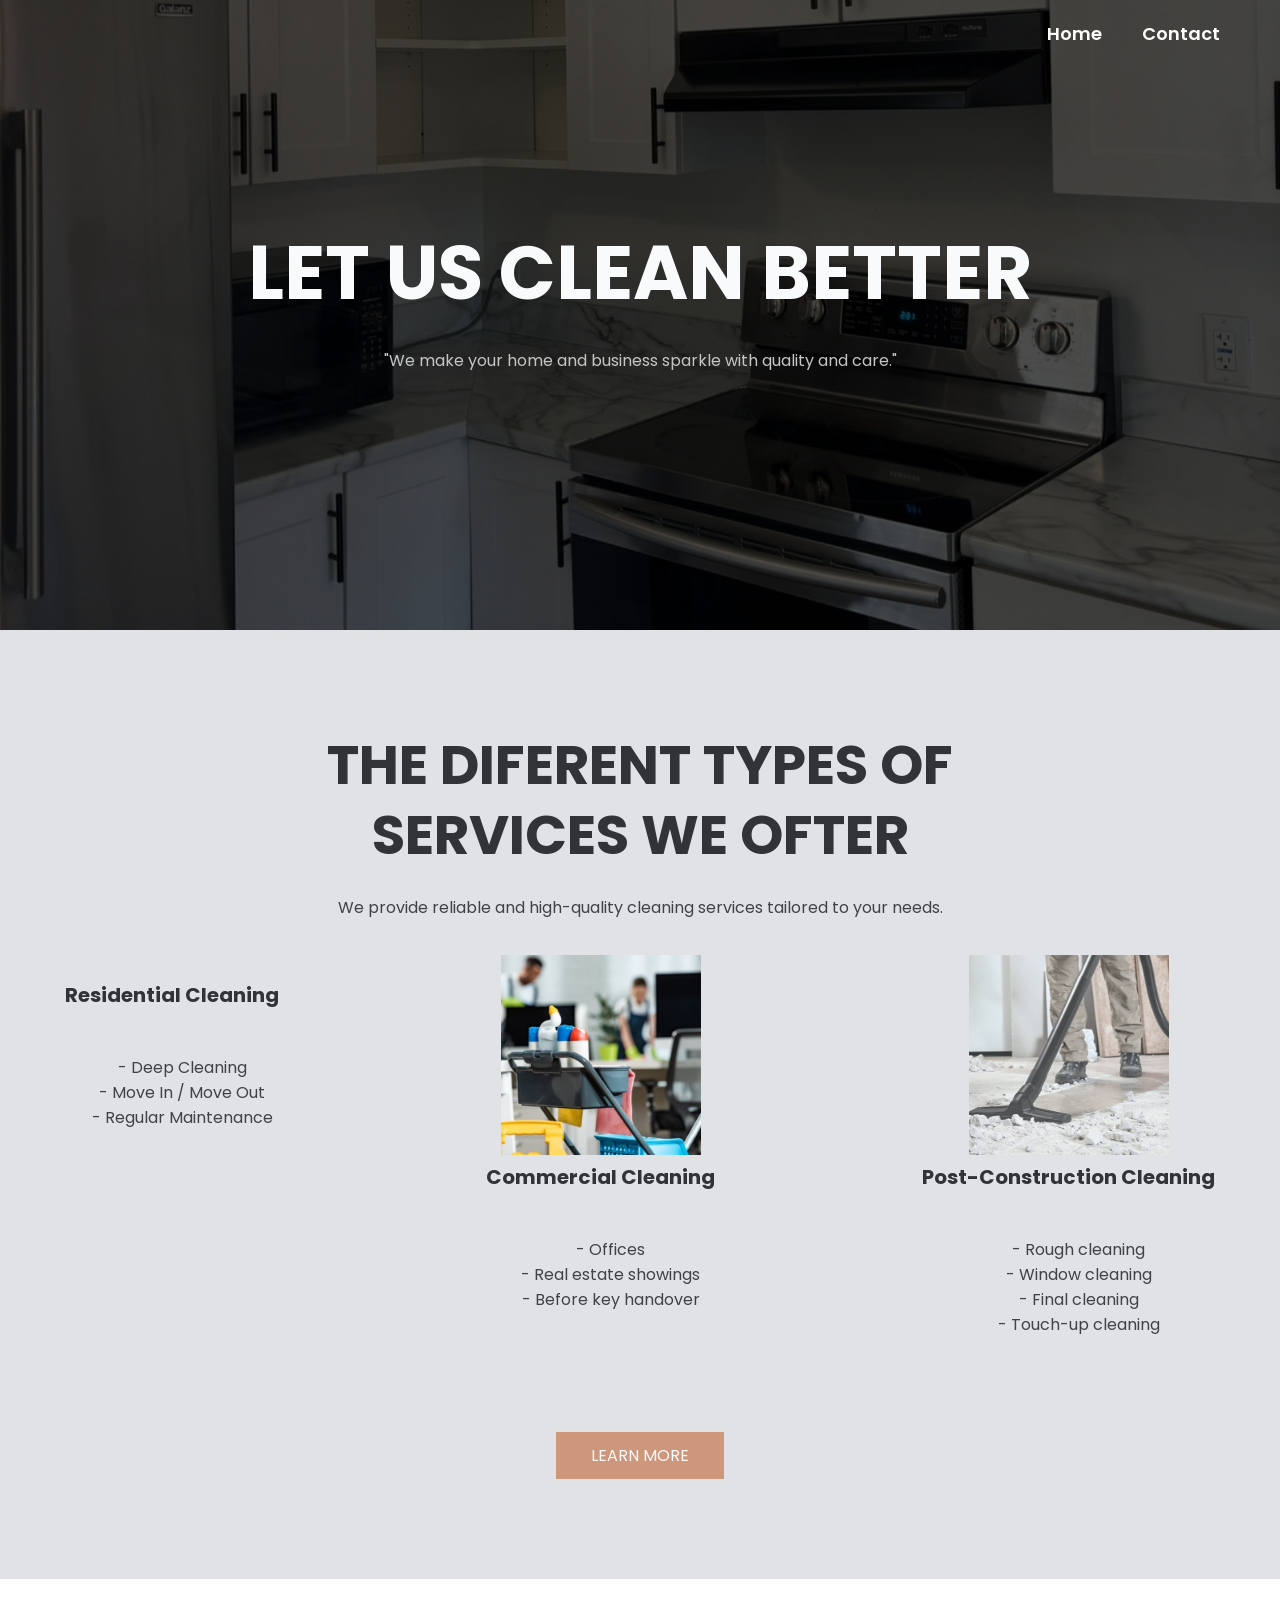
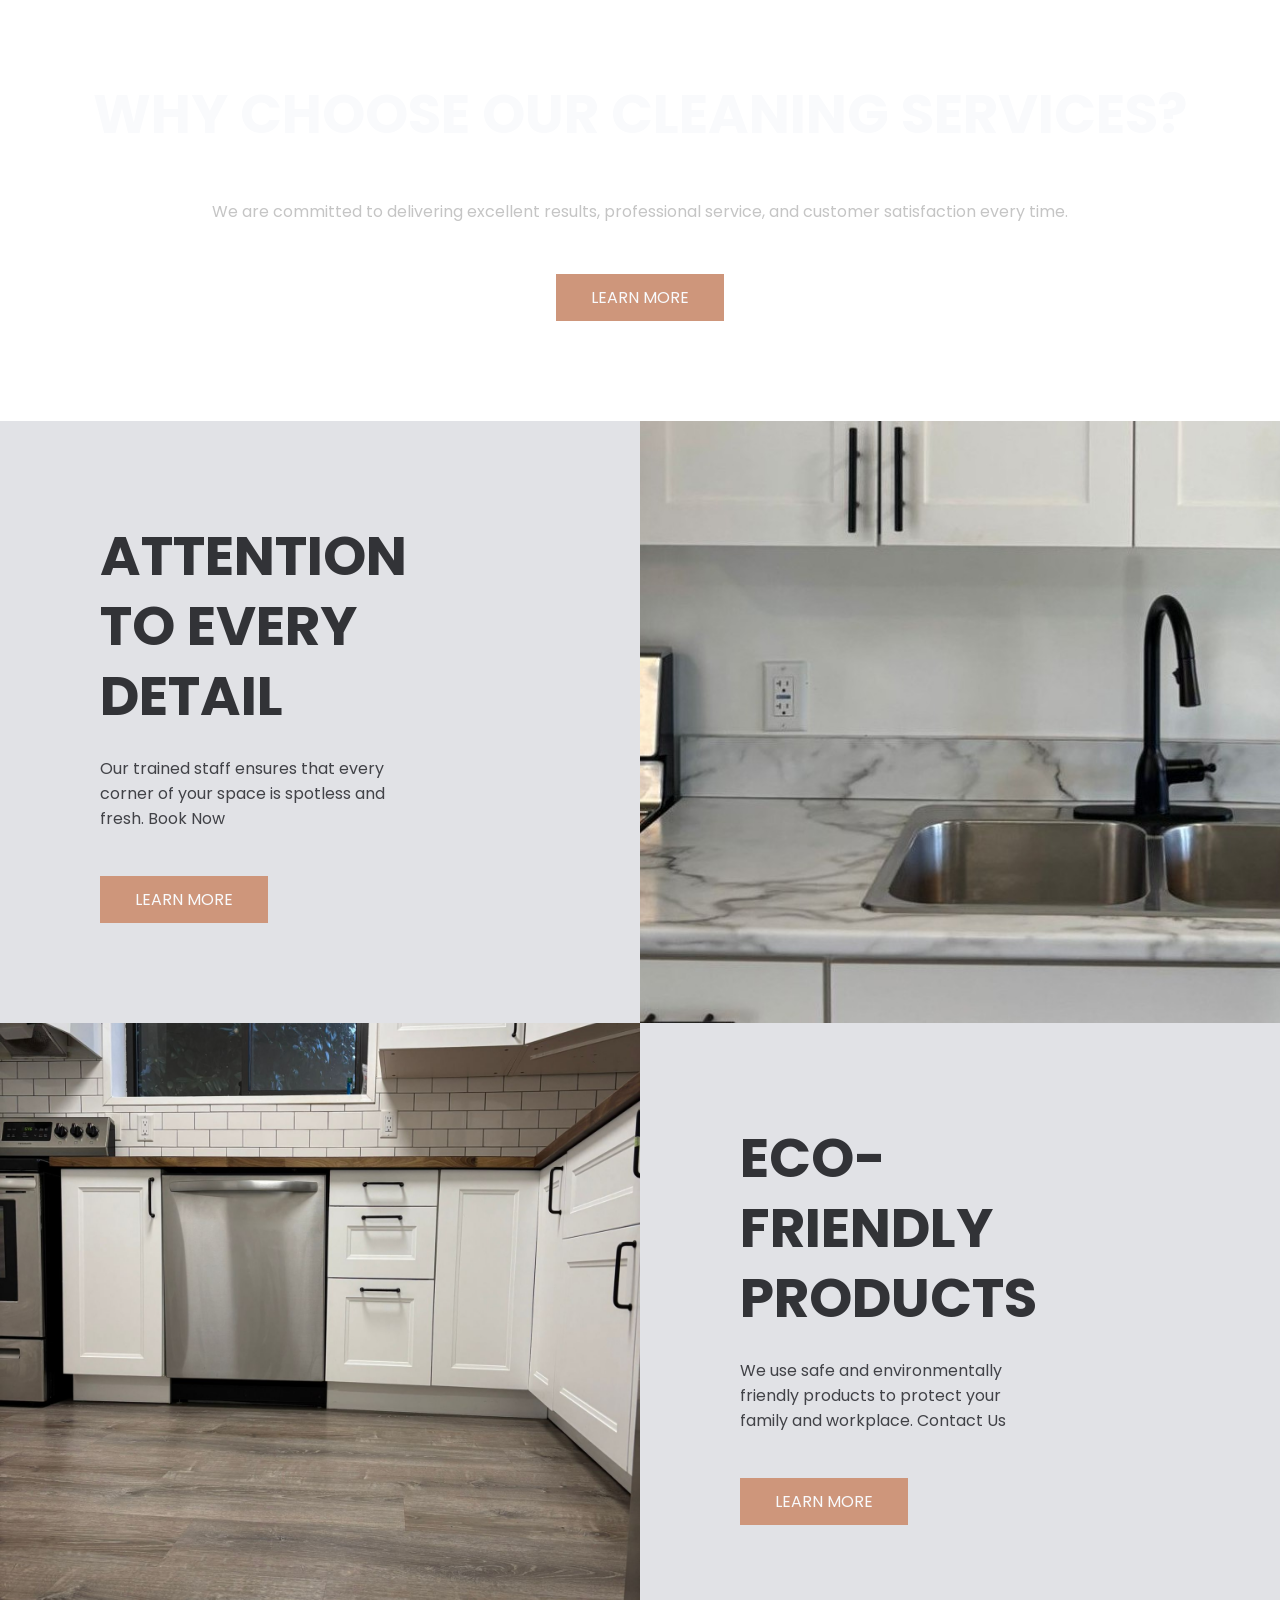
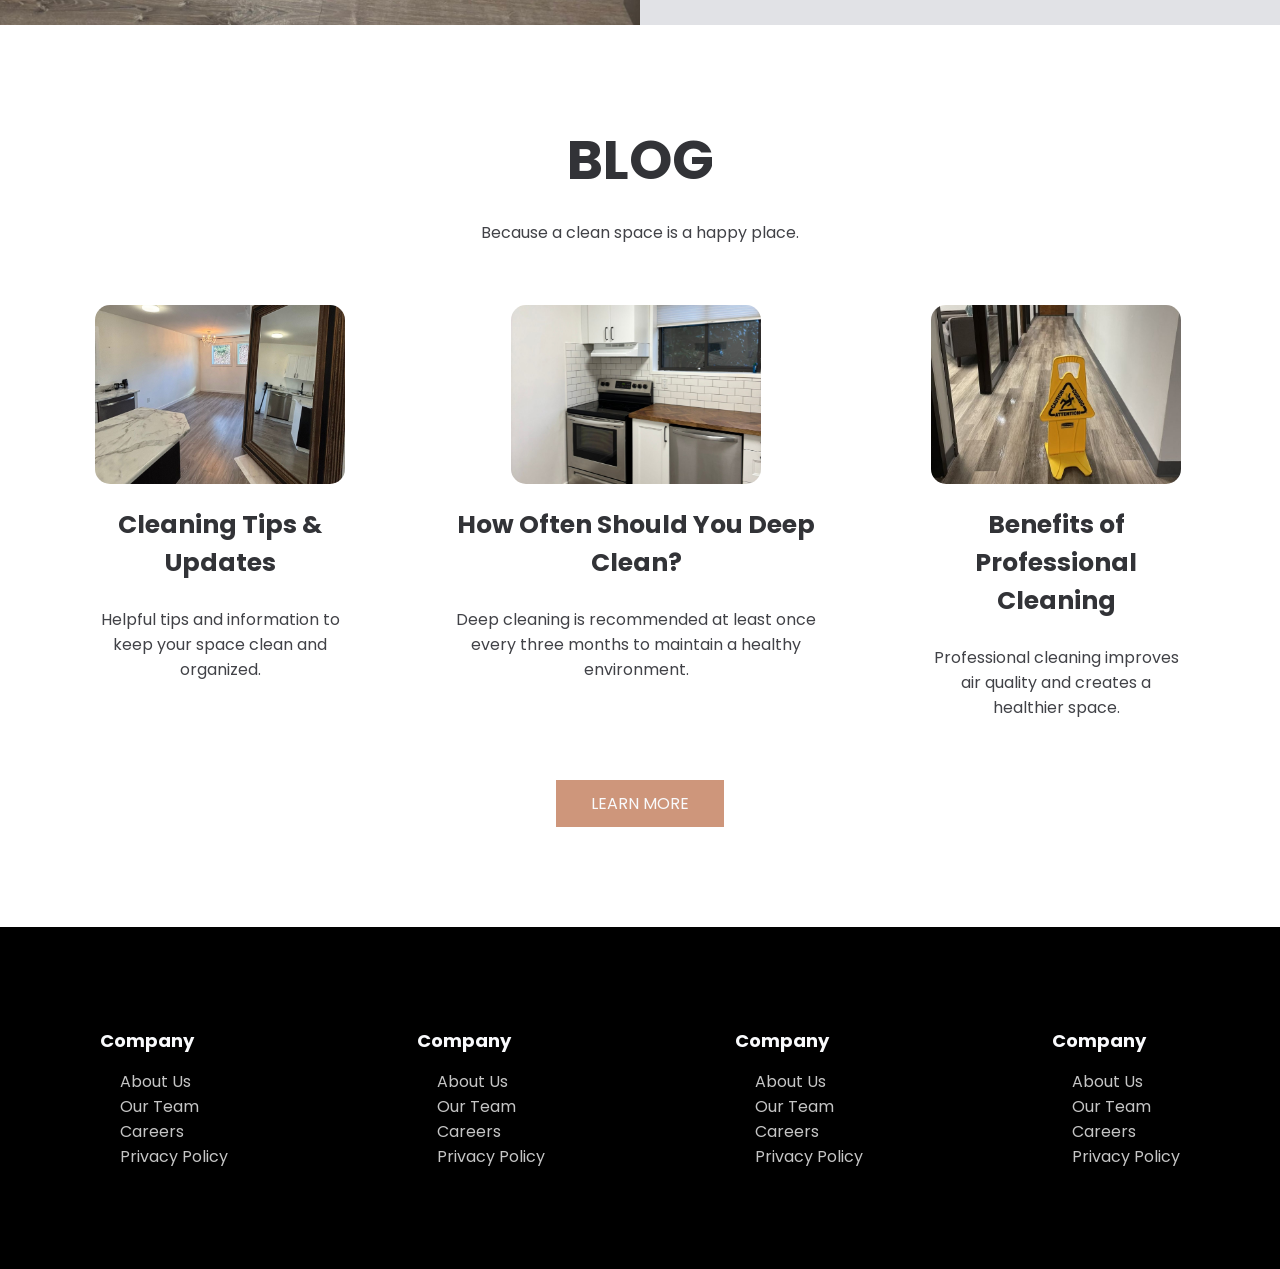
==== index.html @ 705f4017 "Update index.html" ====
<!DOCTYPE html>
<html lang="en">
<head>
    <meta charset="UTF-8">
    <meta name="viewport" content="width=device-width, initial-scale=1.0">
    <title>Document</title>
    <link rel="stylesheet" href="style.css">
</head>
<body>
   <header class="header"> 
    <div class="menu container"> 
        <a href="#" class="logo"></a> 
        <input type="checkbox" id="menu"/>
        <label for="menu">
            <img src="images/menu.png" class="menu-icono" alt="">
        </label>
        <nav class="navbar"> 
            <ul>
                <li><a href="#">Home</a></li> 
                    
                <li><a href="contacto.html">Contact</a></li>
                 
               
            </ul>
        </nav>
    </div>
    <div class="header-content container">
        <h1> Let us clean better </h1> 
        <p>"We make your home and business sparkle with quality and care."</p>
       
    </div>
   </header>

   <section class="limpieza"> 
        <img class="limpieza-img" src="bg2.png" alt="">

        <div class="limpieza-content container">

            <h2> The diferent types of services we ofter</h2>
            <p class="txt-p"> We provide reliable and high-quality cleaning services tailored to your needs.
            </p>
            <div class="limpieza-group">
                <div class="limpieza-1">
                    <img src="images/E.jpg" alt="">
                    <h3>Residential Cleaning</h3>
                    <p>
                       <ul>
                        <li>- Deep Cleaning</li>
                        <li>- Move In / Move Out</li>
                        <li>- Regular Maintenance</li>
                        </ul>
                    </p>
                    
                </div>
                <div class="limpieza-1">
                    <img src="I.jpg" alt="">
                    <h3>Commercial Cleaning</h3>
                    <p>
                       <ul>
                        <li>- Offices</li>
                        <li>- Real estate showings</li>
                        <li>- Before key handover</li>
                        </ul>
                    </p>
                </div>
                <div class="limpieza-1">
                    <img src="M.jpg" alt="">
                    <h3>Post-Construction Cleaning</h3>
                    <p>
                        <ul>
                        <li>- Rough cleaning</li>
                        <li>- Window cleaning</li>
                        <li>- Final cleaning</li>
                        <li>- Touch-up cleaning</li>
                        </ul>
                    </p>
                </div>

            </div>
            <a href="#" class="btn-1">Learn More</a>

        </div>
   </section>

   <main class="services">
    <div class="services-content container">
        <h2>Why Choose Our Cleaning Services?</h2>
        
        <p>We are committed to delivering excellent results, professional service, and customer satisfaction every time.
        </p>
        <a href="#" class="btn-1">Learn More</a>

    </div>

   </main>

   <section class="general">
    <div class="general-1">
        <h2>Attention to Every Detail</h2>
         <p>Our trained staff ensures that every corner of your space is spotless and fresh.
Book Now
        </p>
        <a href="#" class="btn-1">Learn More</a>
    </div>
    <div class="general-2"></div>
   </section>
   <section class="general">

    <div class="general-3"></div>

    <div class="general-1">
        <h2>Eco-Friendly Products</h2>
         <p>We use safe and environmentally friendly products to protect your family and workplace.
Contact Us
        </p>
        <a href="#" class="btn-1">Learn More</a>
    </div>

   </section>
   <section class="blog container">
    <h2>Blog</h2>
    <p>Because a clean space is a happy place.
    </p>

        <div class="blog-content">
        <div class="blog-1">
            <img src="Z.jpeg" alt="">
            <h3>Cleaning Tips & Updates</h3>
            <p> Helpful tips and information to keep your space clean and organized.</p>
        </div>
        <div class="blog-1">
            <img src="A.jpeg" alt="">
            <h3>How Often Should You Deep Clean?</h3>
            <p> Deep cleaning is recommended at least once every three months to maintain a healthy environment.</p>
        </div>
        <div class="blog-1">
            <img src="B.jpeg" alt="">
            <h3>Benefits of Professional Cleaning</h3>
            <p> Professional cleaning improves air quality and creates a healthier space.</p>
        </div>
        </div>
        <a href="#" class="btn-1">Learn More</a>
   </section>
   <footer class="footer">
    
    <div class="footer-content container">
        <div class="link">
           <h3>Company</h3>
        <ul>
    <li><a href="#">About Us</a></li>
    <li><a href="#">Our Team</a></li>
    <li><a href="#">Careers</a></li>
    <li><a href="#">Privacy Policy</a></li>
        </ul>
        </div>
        <div class="link">
            <h3>Company</h3>
    <ul>
    <li><a href="#">About Us</a></li>
    <li><a href="#">Our Team</a></li>
    <li><a href="#">Careers</a></li>
    <li><a href="#">Privacy Policy</a></li>
    </ul>
        </div>
        <div class="link">
            <h3>Company</h3>
    <ul>
    <li><a href="#">About Us</a></li>
    <li><a href="#">Our Team</a></li>
    <li><a href="#">Careers</a></li>
    <li><a href="#">Privacy Policy</a></li>
    </ul>
        </div>
        <div class="link">
            <h3>Company</h3>
    <ul>
    <li><a href="#">About Us</a></li>
    <li><a href="#">Our Team</a></li>
    <li><a href="#">Careers</a></li>
    <li><a href="#">Privacy Policy</a></li>
     </ul>
        </div>

    </div>

   </footer>


</body>
</html>
---- style.css ----
@import url('https://fonts.googleapis.com/css2?family=Poppins:wght@0400;500;600;700;800&display=swap');

*{
    margin: 0;
    padding: 0;
    box-sizing: border-box;
    text-decoration: none;
    list-style: none;
}

body{
    font-family: 'Poppins', sans-serif;
}

.container{
    max-width: 1200px;
    margin: 0 auto;
}

.header{
    background-image: linear-gradient(
        rgba(0,0,0,0.7),
        rgba(0,0,0,0.7)),
        url(bn.jpeg);
        background-position: center bottom;
        background-repeat: no-repeat;
        background-size: cover;
        min-height: 70vh;
        display: flex;
        align-items: center;
}
.menu {
    position: absolute;
    top: 0;
    left: 0;
    right: 0;
    display: flex;
    align-items: center;
    justify-content: space-between;
}
.logo{
    color: #fffdfc;
    font-size: 25px;
    font-weight: 800;
}

.menu .navbar ul li {
    position: relative;
    float: left;
}

.menu .navbar ul li a {
    font-size: 18px;
    padding: 20px;
    color: #fffdfc;
    display: block;
    font-weight: 600;
}
.menu .navbar ul li a:hover{
    color: #ce967b;
} 
#menu {
    display: none;
}

.menu-icono {
    width: 25px;
}

.menu label{
    cursor: pointer;
    display: none;
}
.header-content{
    text-align: center;
}
.header-content h1{
    font-size: 75px;
    line-height: 80px;
    color: #f9fafc;
    text-transform: uppercase;
    margin-bottom: 35px;
}
.header-content p {
    font-size: 16px;
    color: #c5c5c5;
    padding: 0 250px;
    margin-bottom: 25px;
}
.btn-1{
    display: inline-block;
    padding: 11px 35px;
    background-color: #ce967b;
    color: #f9fafc;
    text-transform: uppercase;
}
.btn-1:hover {
    background-color: #ebad8d;
}
.limpieza {
    padding: 100px 0;
    background-color: #e1e2e6;
    position: relative;
}
.limpieza-content {
    text-align: center;
}
.limpieza-content h2 {
    font-size: 55px;
    line-height: 70px;
    color: #323337;
    text-transform: uppercase;
    padding: 0 250px;
    margin-bottom: 15px;
}
.txt-p{
    font-size: 16px;
    color: #414247;
    padding: 0 250px;
    margin-bottom: 35px;
}
.limpieza-group {
    display: flex;
    justify-content: space-between;
    margin-bottom: 50px;
}
.limpieza-1{
    padding: 0 25px;
}
.limpieza-1 img{
    width: 200px;
}

.limpieza-img {
    position: absolute;
    top: 0;
    right: 0;
}

.limpieza-1 h3 {
    color:#323337;
    font-size: 20px;
    margin-bottom: 15px;
}
.services{
    background-image: linear-gradient(
        rgba(0,0,0,0.7),
        rgba(0,0,0,0.7)),
        url(blok.jpeg);
    background-position: center center;
    background-repeat: no-repeat;
    background-size: cover;
    background-attachment: fixed;
    padding: 100px 0;
}
.services-content{
    text-align: center;
}
.services-content h2 {
    font-size: 55px;
    line-height: 70px;
    color: #f9fafc;
    text-transform: uppercase;
    margin-bottom: 50px;
}
.services-content p {
    font-size: 16px;
    color: #c5c5c5;
    margin-bottom: 50px;
    padding: 0 100px;
}
.services-group{
    display: flex;
    justify-content: space-between;
    margin-bottom: 50px;
}
.services-1{
    padding: 0 100px;
}
.services-1 img{
    width: 25px;
    margin-bottom: 15px;
}
.services-1 h3 {
    color: #eaccb3;
    font-size: 18px;

}
.general {
    display: flex;
}

.general-1{
    width: 50%;
    padding: 100px 250px 100px 100px;
    background-color: #e1e2e6;
}
.general-2 {
    background-image: url(bl.jpeg);
    background-position: center center;
    background-repeat: no-repeat;
    background-size: cover;
    width: 50%;
}
.general-3 {
    background-image: url(mil.jpeg);
    background-position: center center;
    background-repeat: no-repeat;
    background-size: cover;
    width: 50%;
}
h2 {
    font-size: 55px;
    line-height: 70px;
    color: #323337;
    text-transform: uppercase;
    margin-bottom: 20px;
}
p{
    font-size: 16px;
    color: #414247;
    margin: 25px 0 45px 0;
}
.blog {
    padding: 100px 0;
    text-align: center;
}
.blog-content {
    display: flex;
    justify-content: space-between;
}
.blog-1 {
    padding: 15px 55px;
}
.blog-1 img {
    width: 250px;
    border-radius: 15px;
    margin-bottom: 15px;
}
.blog-1 h3 {
    font-size: 25px;
    color: #323337;
}
.footer {
    padding: 100px;
    background-color: #000000;
}
.footer-content{
    display: flex;
    justify-content: space-between;
}
.link h3{
    font-size: 18px;
    color: #f9fafc;
    margin-bottom: 15px;
}
.link a {
    font-size: 16px;
    color: #c5c5c5;
    margin-bottom: 15px;
}
@media(max-width:991px) {

    .menu{
        padding: 30px;
    }
    .menu label {
        display: initial;
    }
    .menu .navbar{
        position: absolute;
        top: 100;
        left: 0;
        right: 0;
        background-color: #323337;
        display: none;
    }

    .menu .navbar ul li{
        width: 100%;
    }
    #menu:checked ~ .navbar {
        display: initial;
    }
    .header {
        min-height: 0vh;
    }
    .header-content{
        padding: 100px 30px;
    }
    .header-content p {
        padding: 0;
    }
    .limpieza {
        padding: 30px;
    }
    .limpieza-content h2 {
        padding: 0;
    }
    .txt-p {
        padding: 0;
    }
    .limpieza-group{
        flex-direction: column;
        margin-bottom: 0;
    }
    .limpieza-img {
        display: none;
    }
    .services {
        padding: 30px;
    }
    .services-group{
        flex-direction: column;
        margin-bottom: 0;
    }
    .services-1{
        margin-bottom: 25px;
    }
    .general{
        flex-direction: column;
    }
    .general-1 {
        width: 100%;
        padding: 30px;
        text-align: center;
    }
    .general-2, .general-3 {
        display: none;
    }
    .blog{
        padding: 30px;
    }
    .blog-content{
        flex-direction: column;
    }
    .blog-1{
        padding: 0;
    }
    .footer {
        padding: 30px;
    }
    .footer-content{
         padding: column;
        text-align: center;
    }
}
.contacto {
    padding: 100px 0;
    background-color: #e1e2e6;
    text-align: center;
}

.contacto-info {
    display: flex;
    justify-content: space-between;
    margin-top: 50px;
}

.contacto-box {
    background-color: #ffffff;
    padding: 30px;
    border-radius: 10px;
    width: 23%;
}

@media(max-width:991px) {

    .contacto-info {
        flex-direction: column;
    }

    .contacto-box {
        width: 100%;
        margin-bottom: 20px;
    }
}
ul {
    list-style: disc;
    padding-left: 20px;
    color: #414247;
}
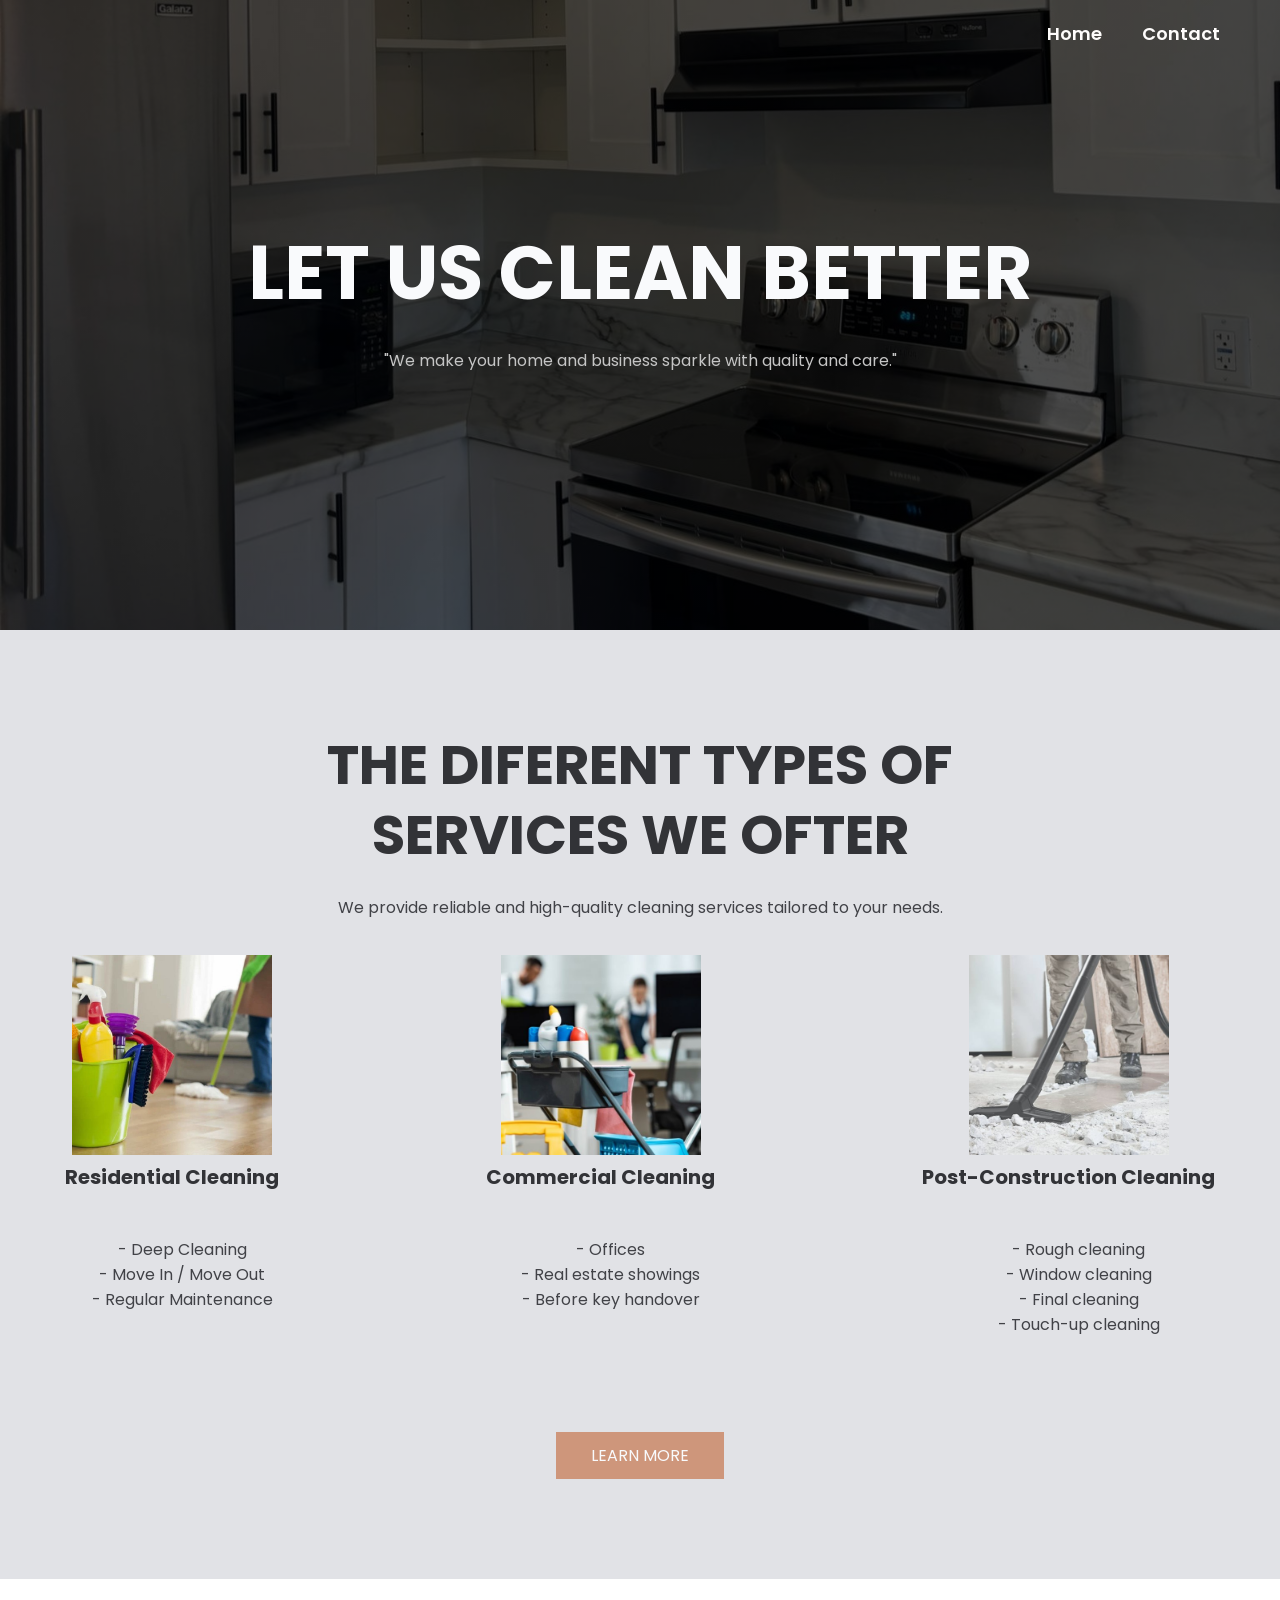
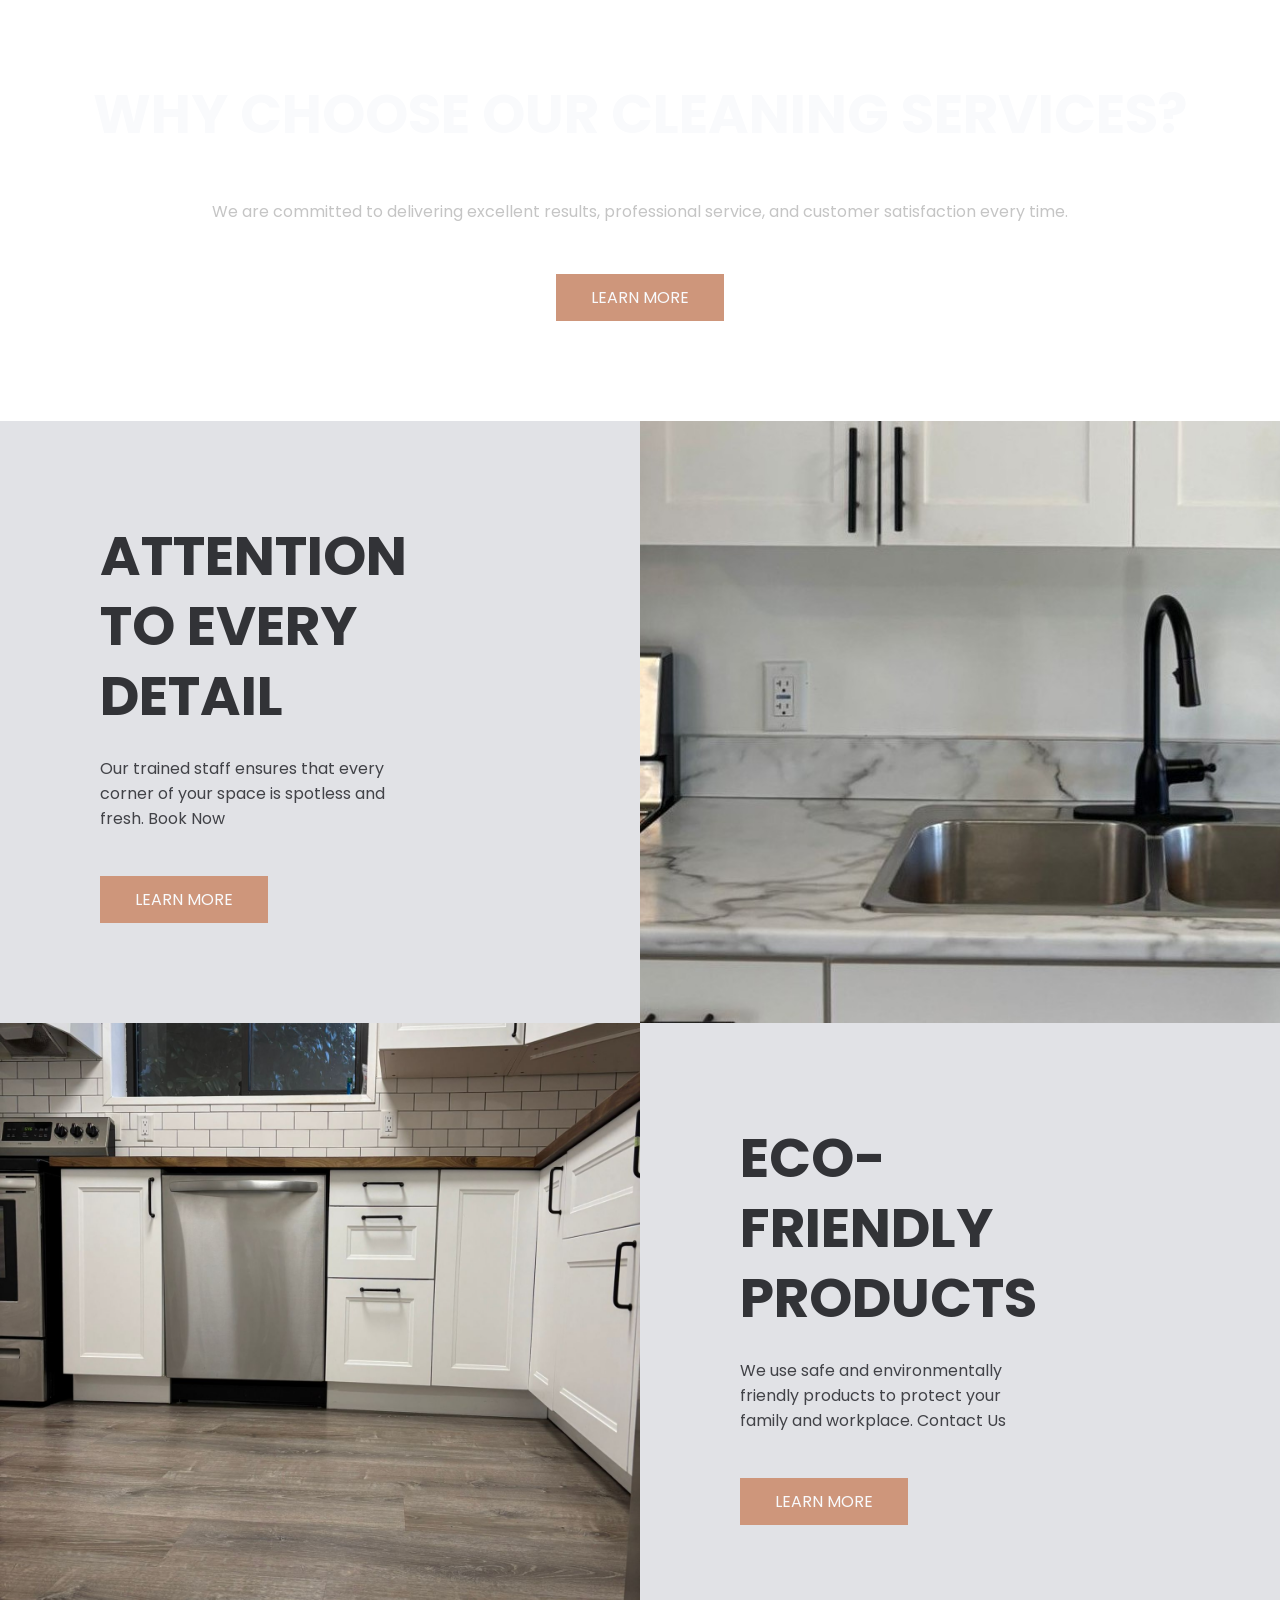
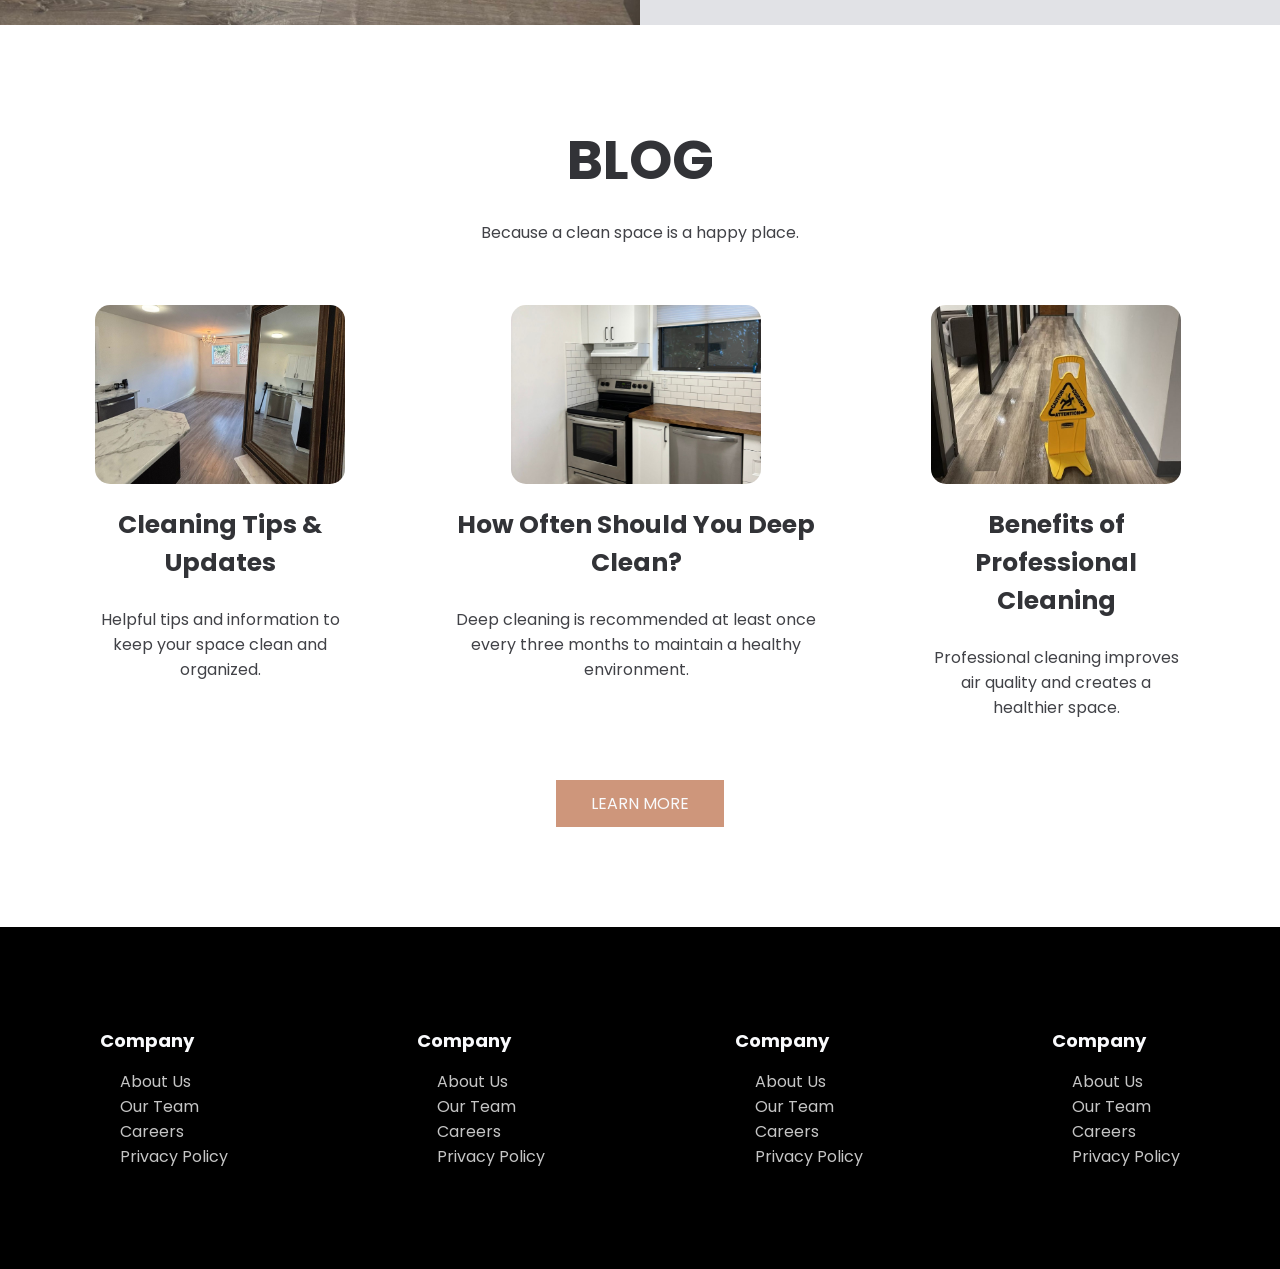
==== commit 3e087365: "Update index.html" ====
--- a/index.html
+++ b/index.html
@@ -3,7 +3,7 @@
 <head>
     <meta charset="UTF-8">
     <meta name="viewport" content="width=device-width, initial-scale=1.0">
-    <title>Document</title>
+    <title>Let us clean better</title>
     <link rel="stylesheet" href="style.css">
 </head>
 <body>
@@ -12,7 +12,7 @@
         <a href="#" class="logo"></a> 
         <input type="checkbox" id="menu"/>
         <label for="menu">
-            <img src="images/menu.png" class="menu-icono" alt="">
+            <img src="menu.png" class="menu-icono" alt="">
         </label>
         <nav class="navbar"> 
             <ul>
@@ -41,7 +41,7 @@
             </p>
             <div class="limpieza-group">
                 <div class="limpieza-1">
-                    <img src="images/E.jpg" alt="">
+                    <img src="E.jpg" alt="">
                     <h3>Residential Cleaning</h3>
                     <p>
                        <ul>
@@ -77,7 +77,7 @@
                 </div>
 
             </div>
-            <a href="#" class="btn-1">Learn More</a>
+            <a href="contacto.html" class="btn-1">Learn More</a>
 
         </div>
    </section>
@@ -88,7 +88,7 @@
         
         <p>We are committed to delivering excellent results, professional service, and customer satisfaction every time.
         </p>
-        <a href="#" class="btn-1">Learn More</a>
+        <a href="contacto.html" class="btn-1">Learn More</a>
 
     </div>
 
@@ -100,7 +100,7 @@
          <p>Our trained staff ensures that every corner of your space is spotless and fresh.
 Book Now
         </p>
-        <a href="#" class="btn-1">Learn More</a>
+        <a href="contacto.html" class="btn-1">Learn More</a>
     </div>
     <div class="general-2"></div>
    </section>
@@ -113,7 +113,7 @@
          <p>We use safe and environmentally friendly products to protect your family and workplace.
 Contact Us
         </p>
-        <a href="#" class="btn-1">Learn More</a>
+        <a href="contacto.html" class="btn-1">Learn More</a>
     </div>
 
    </section>
@@ -139,7 +139,7 @@
             <p> Professional cleaning improves air quality and creates a healthier space.</p>
         </div>
         </div>
-        <a href="#" class="btn-1">Learn More</a>
+        <a href="contacto.html" class="btn-1">Learn More</a>
    </section>
    <footer class="footer">
     
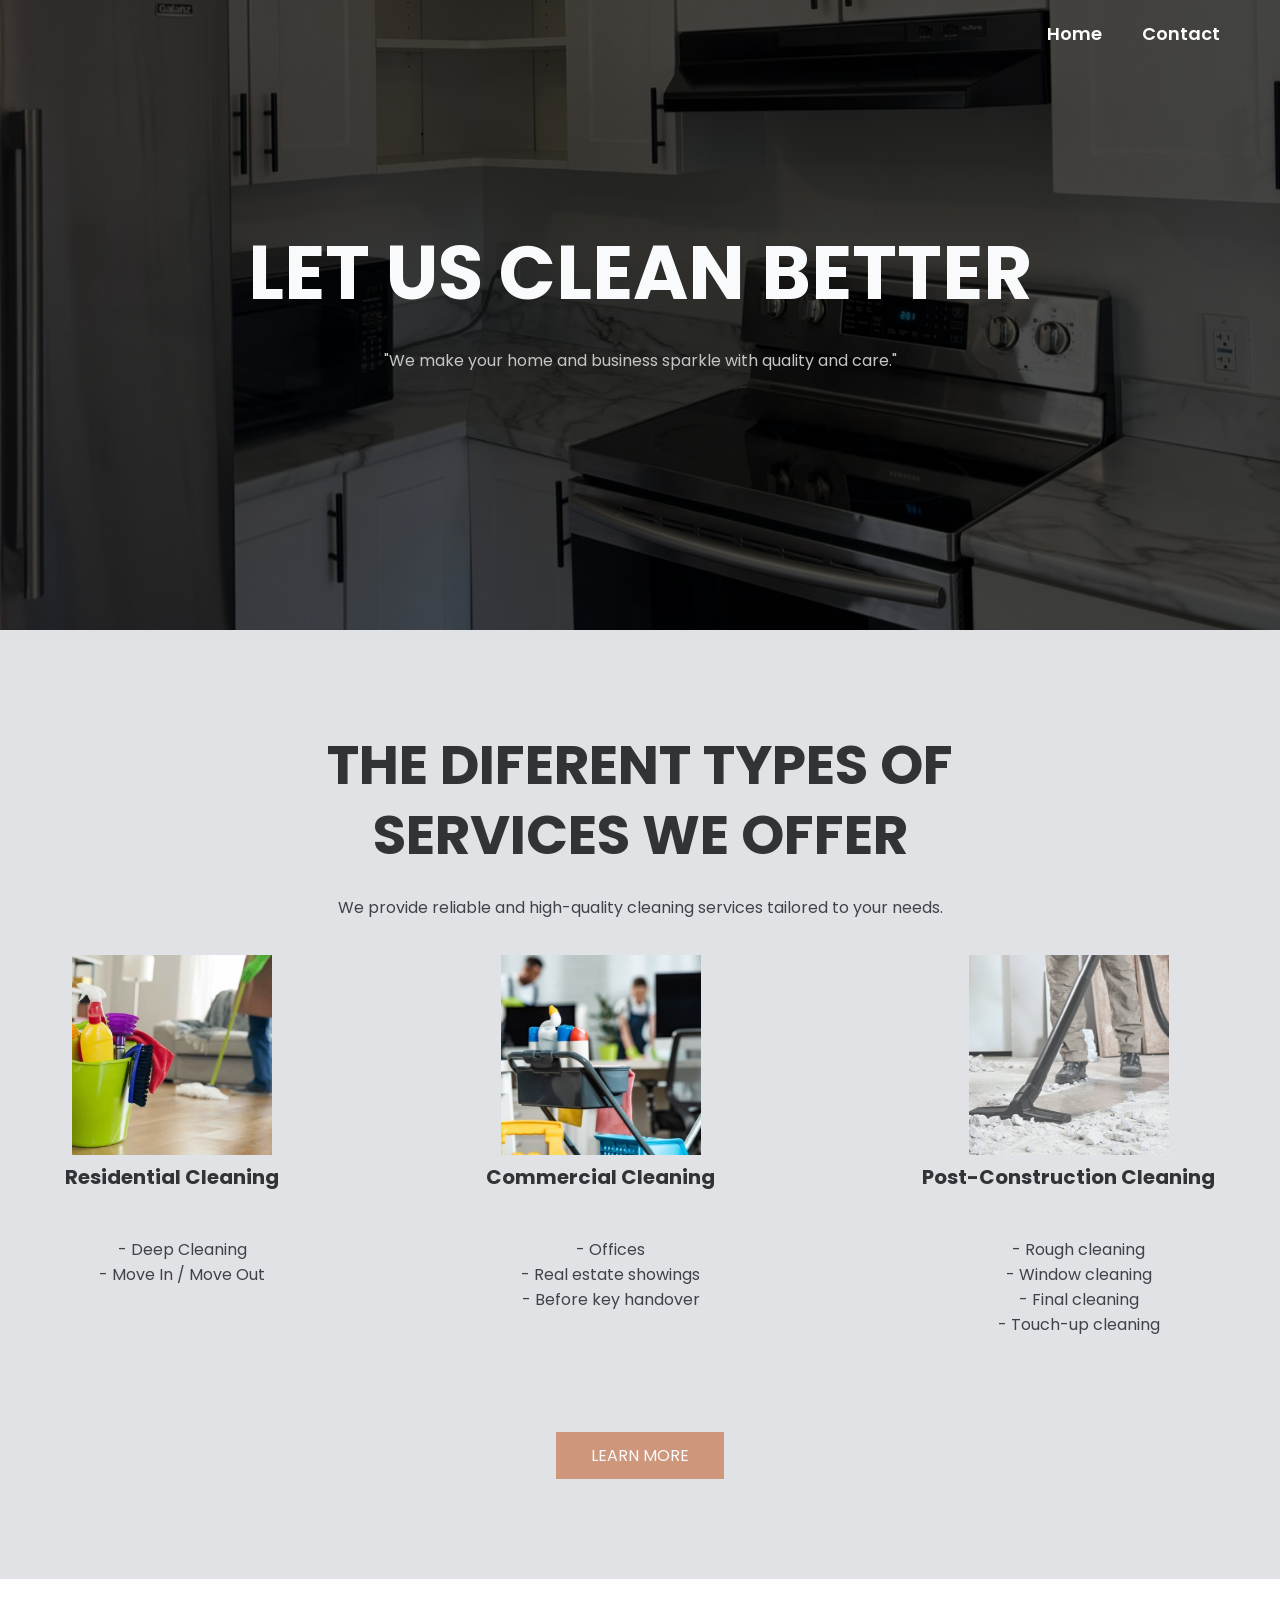
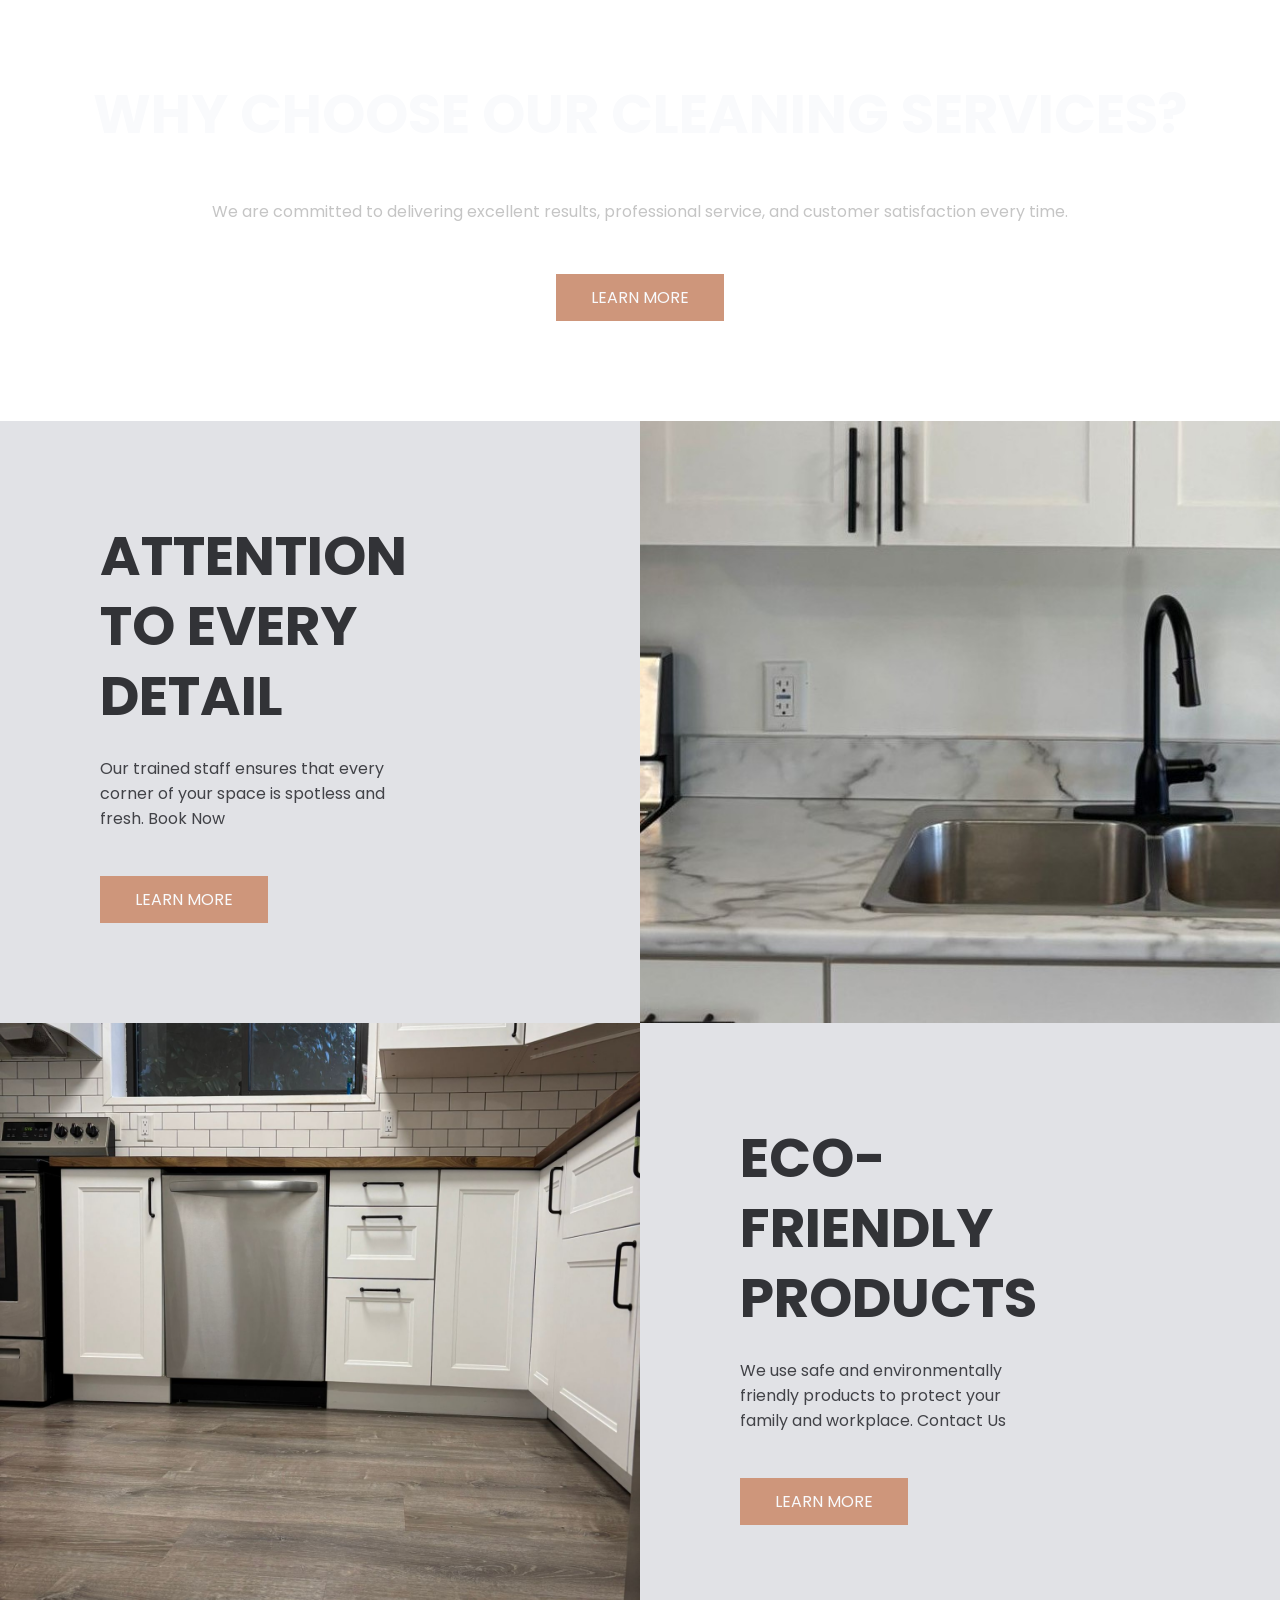
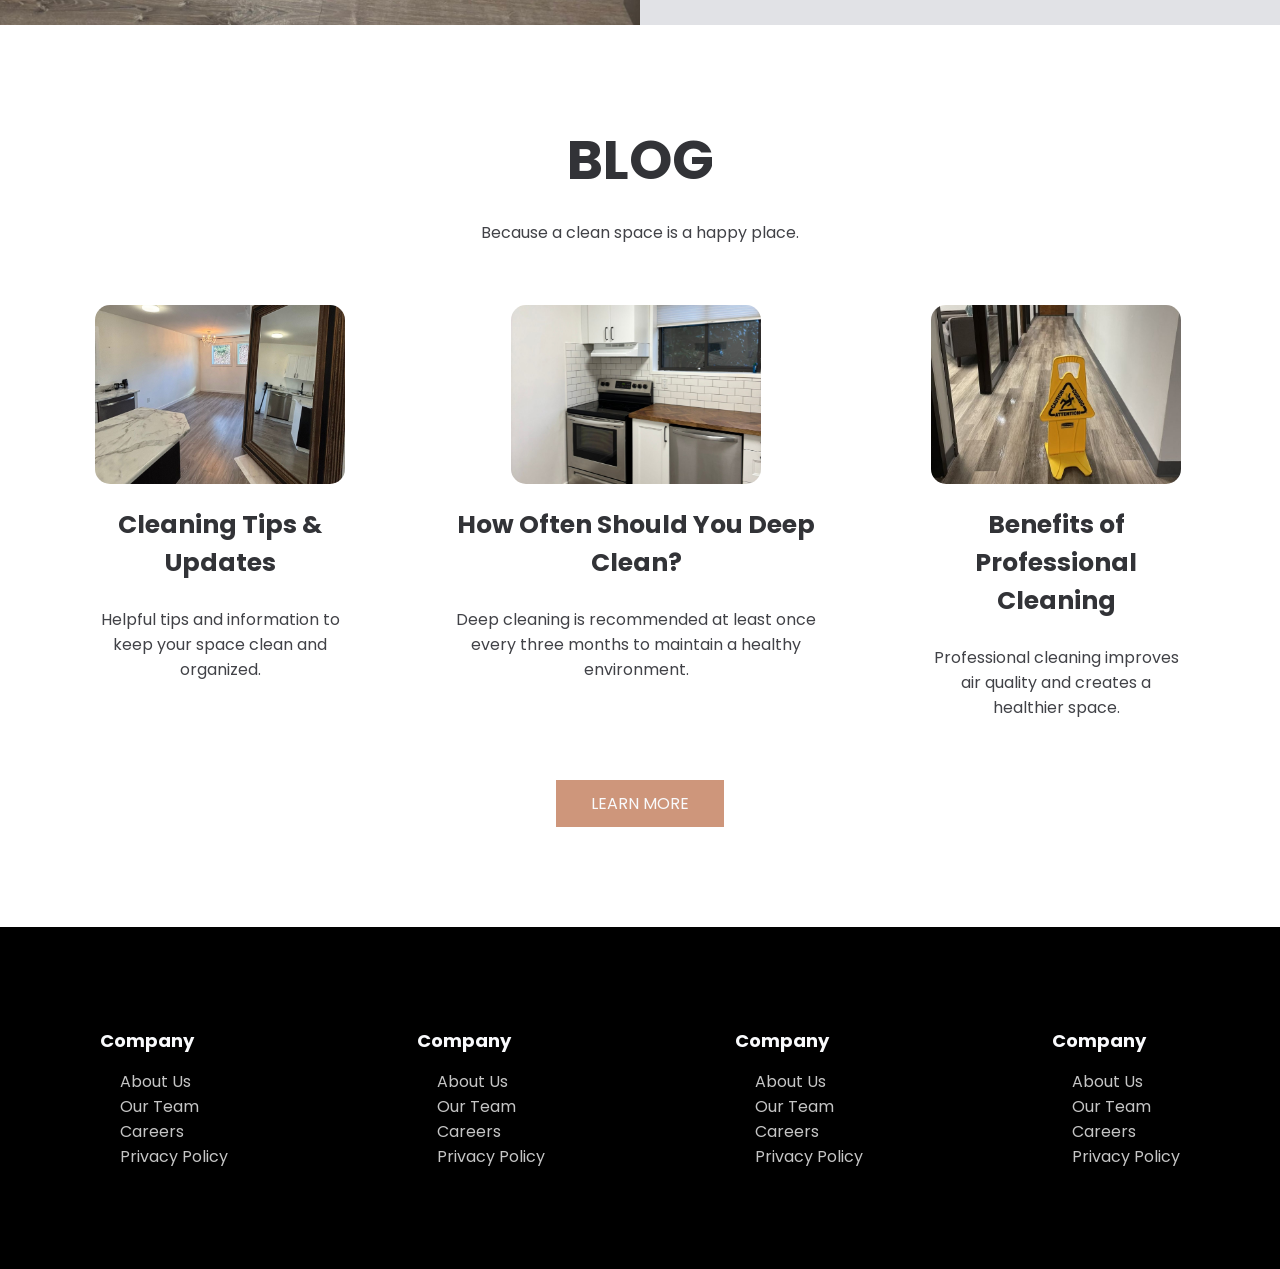
==== commit fdaf3c31: "Update index.html" ====
--- a/index.html
+++ b/index.html
@@ -36,7 +36,7 @@
 
         <div class="limpieza-content container">
 
-            <h2> The diferent types of services we ofter</h2>
+            <h2> The diferent types of services we offer</h2>
             <p class="txt-p"> We provide reliable and high-quality cleaning services tailored to your needs.
             </p>
             <div class="limpieza-group">
@@ -47,7 +47,6 @@
                        <ul>
                         <li>- Deep Cleaning</li>
                         <li>- Move In / Move Out</li>
-                        <li>- Regular Maintenance</li>
                         </ul>
                     </p>
                     
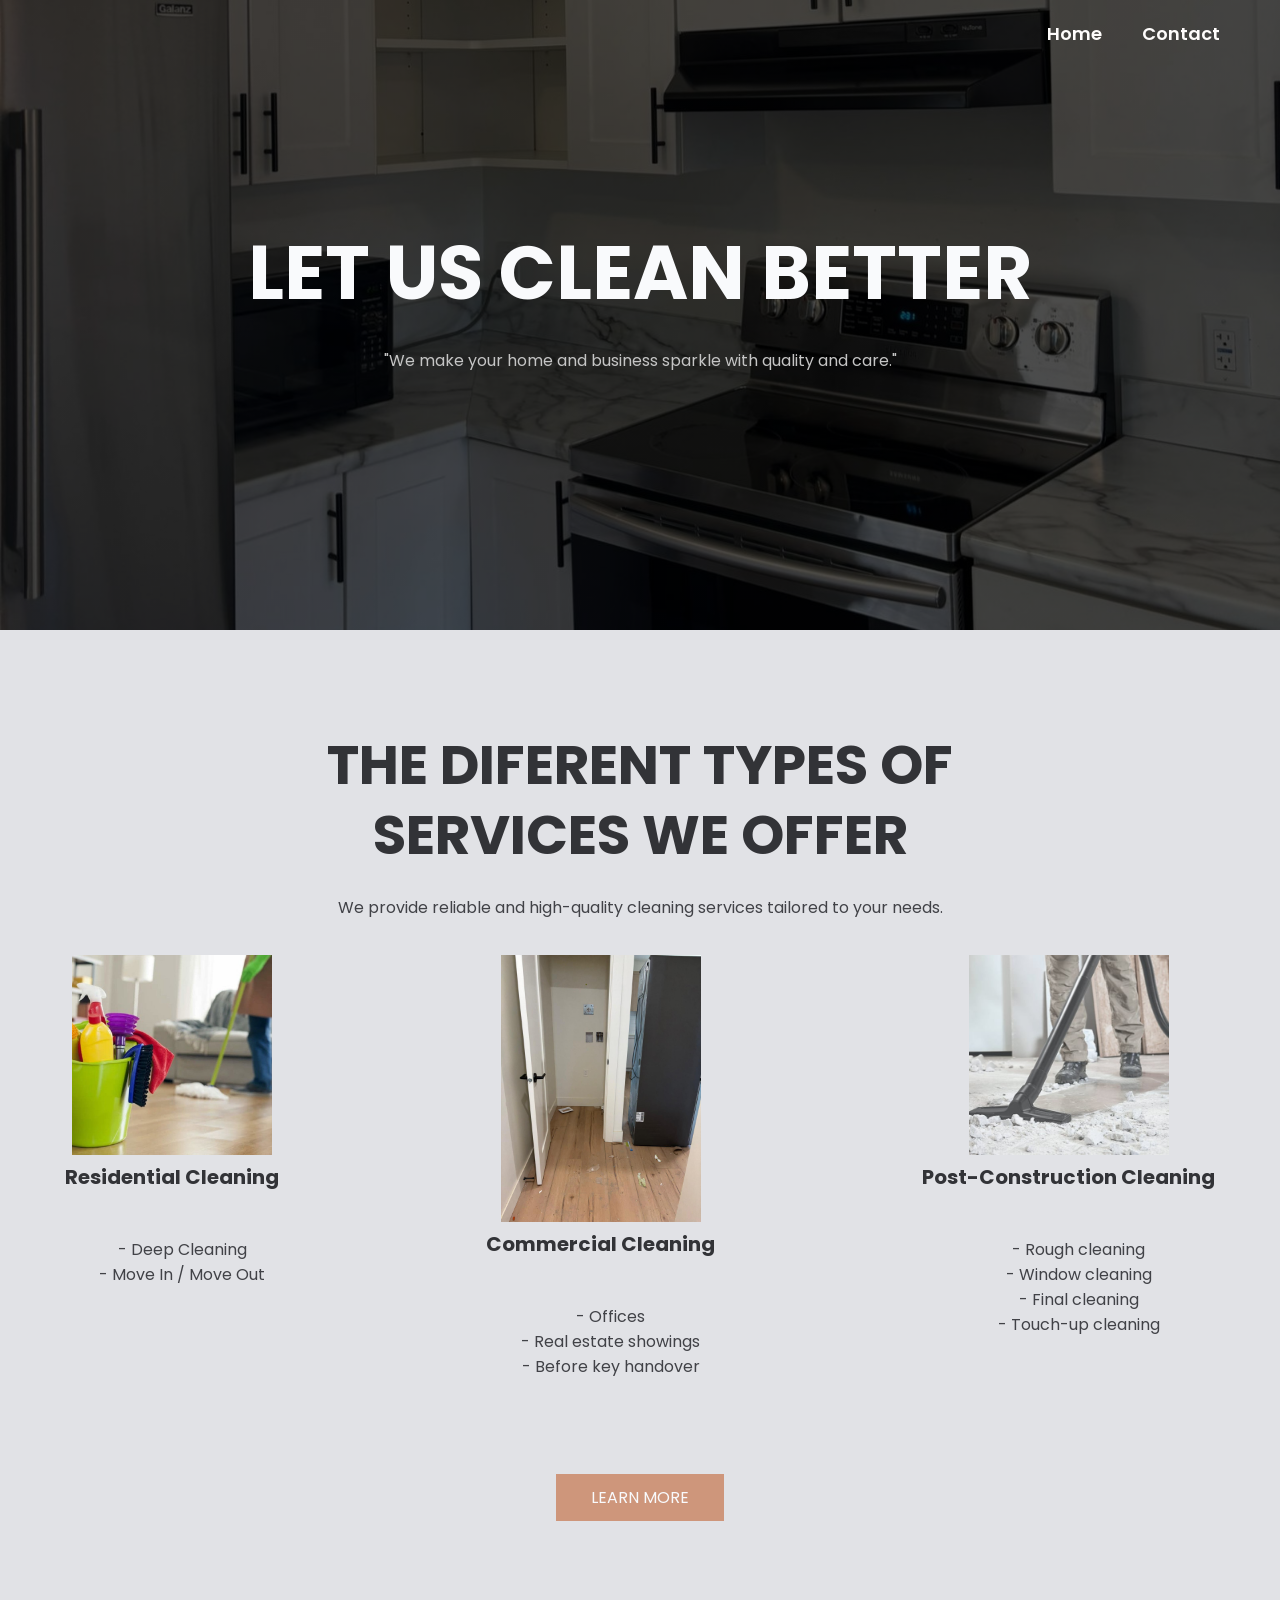
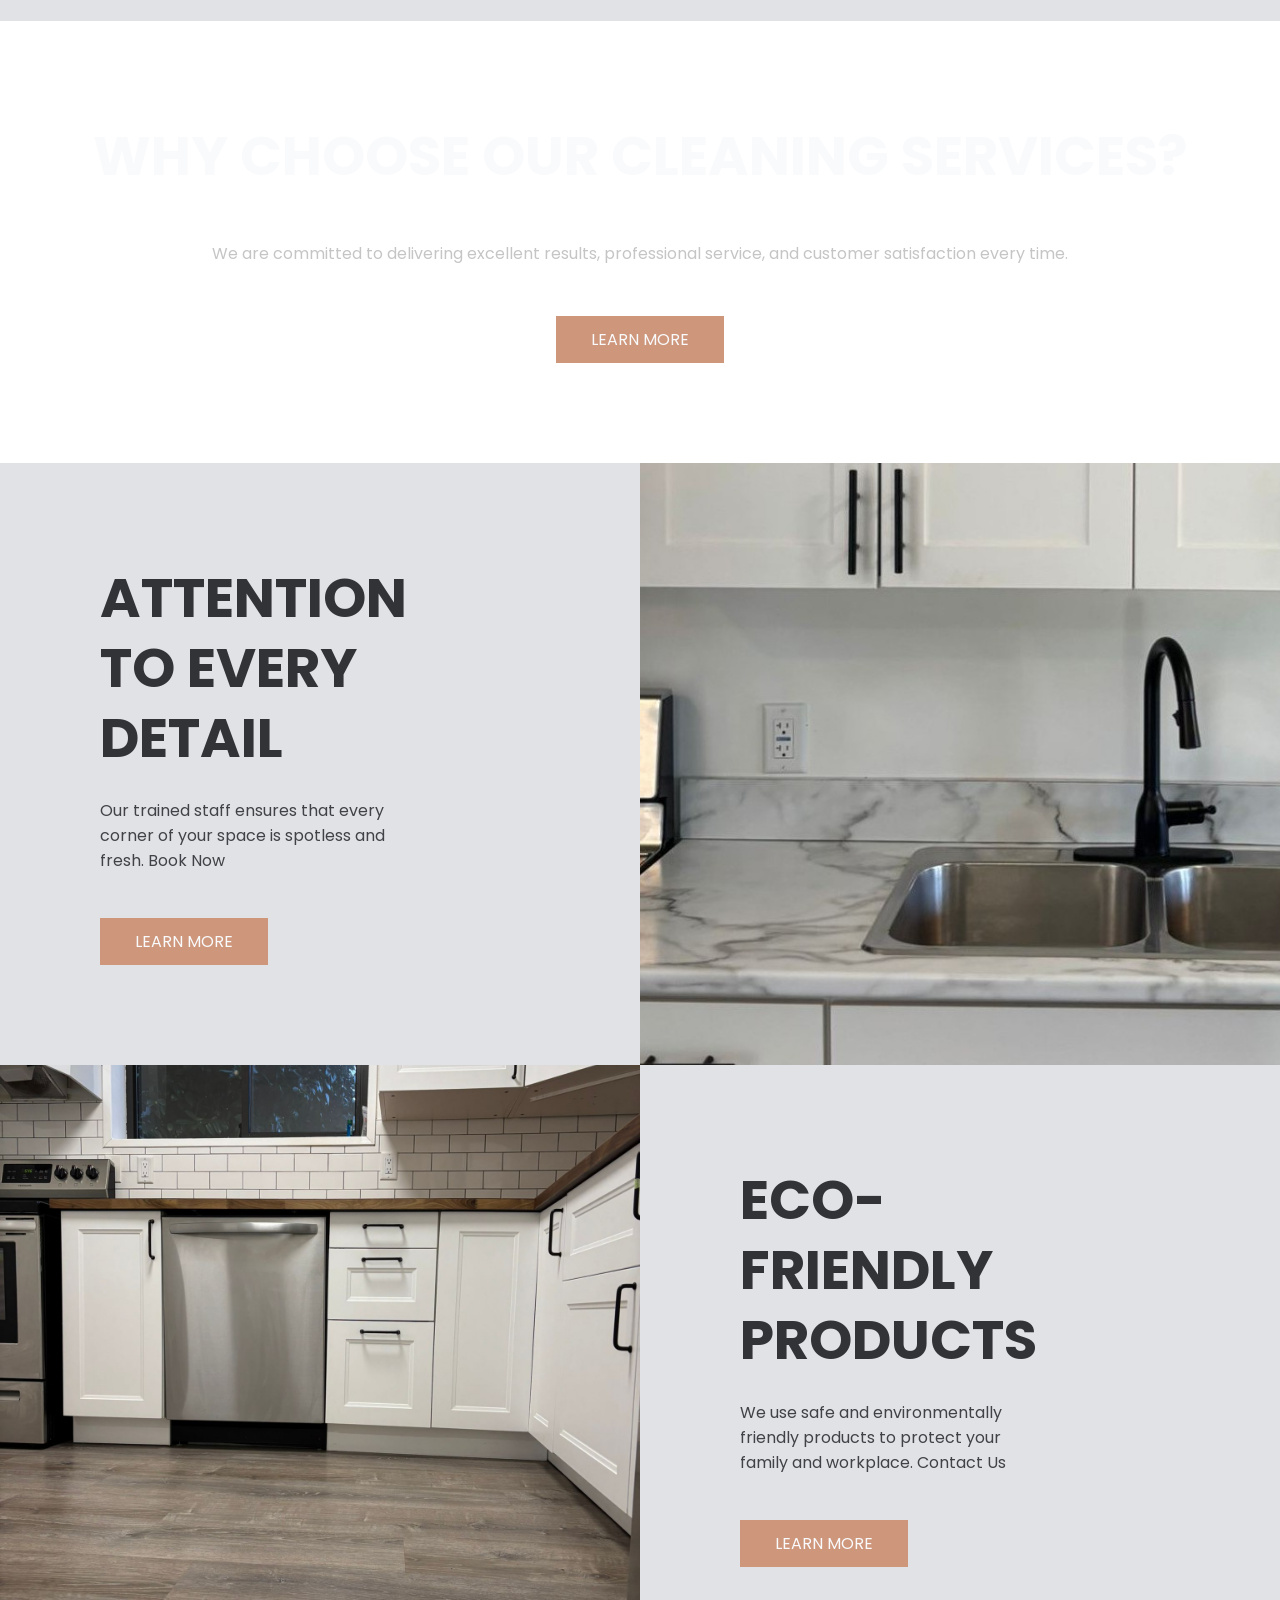
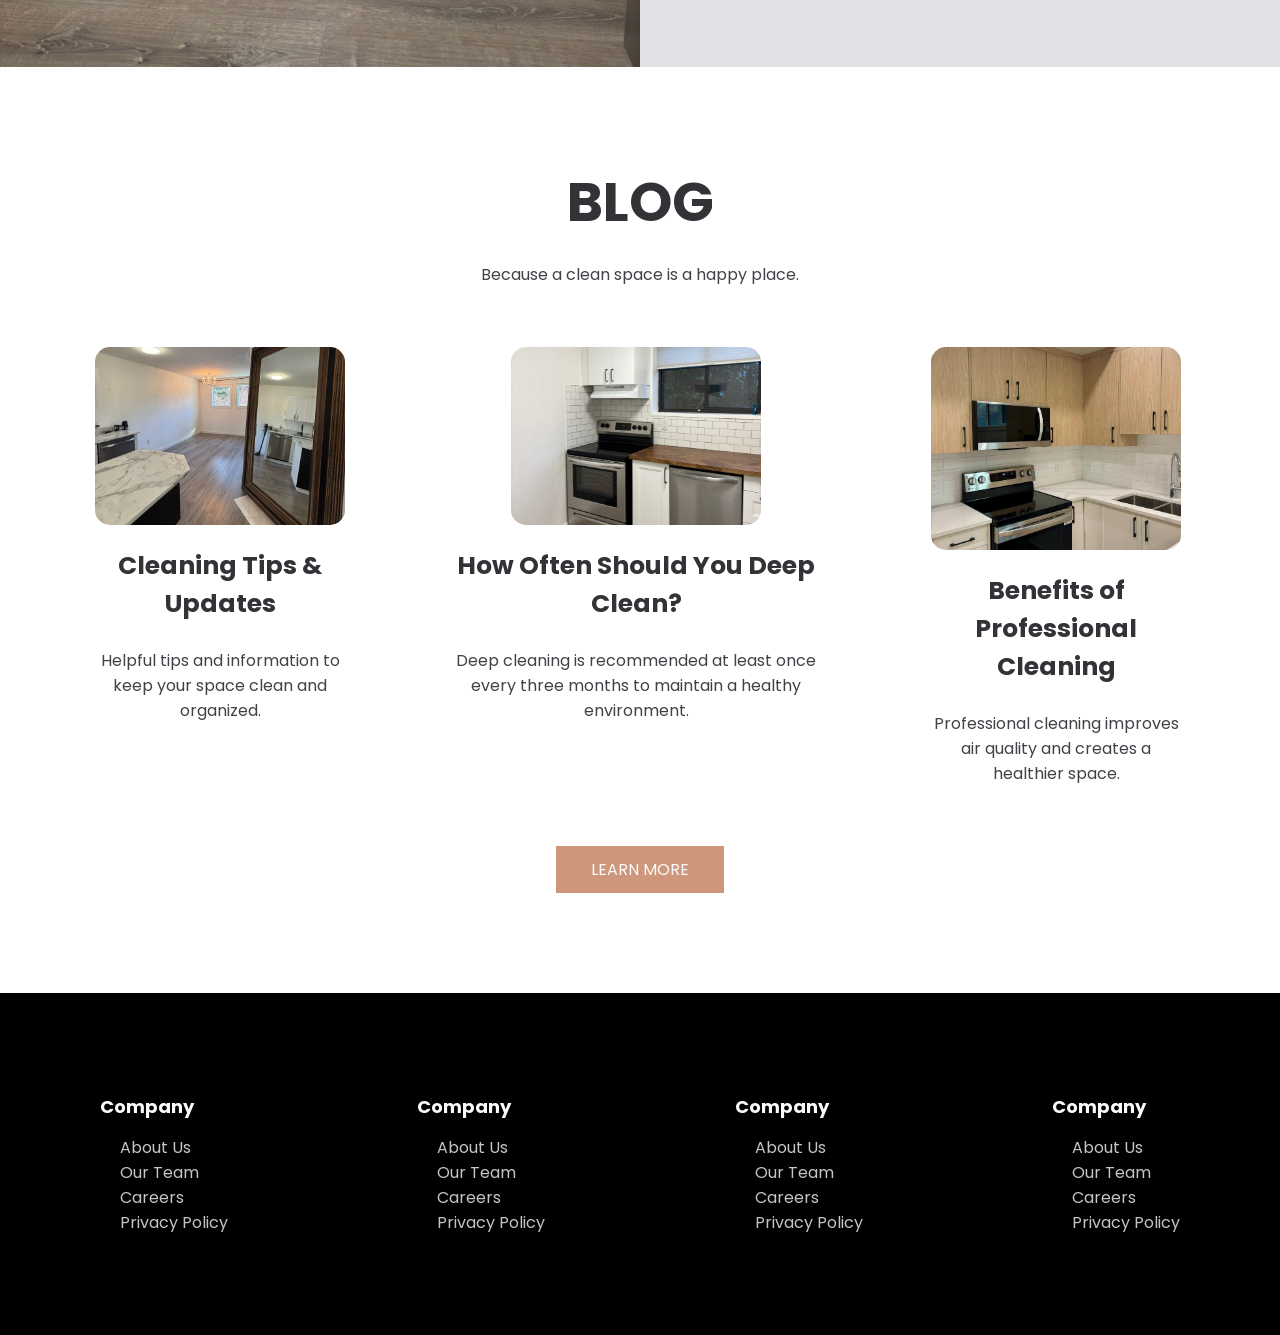
==== commit 3fb2e636: "Update index.html" ====
--- a/index.html
+++ b/index.html
@@ -52,7 +52,7 @@
                     
                 </div>
                 <div class="limpieza-1">
-                    <img src="I.jpg" alt="">
+                    <img src="I.jpeg" alt="">
                     <h3>Commercial Cleaning</h3>
                     <p>
                        <ul>
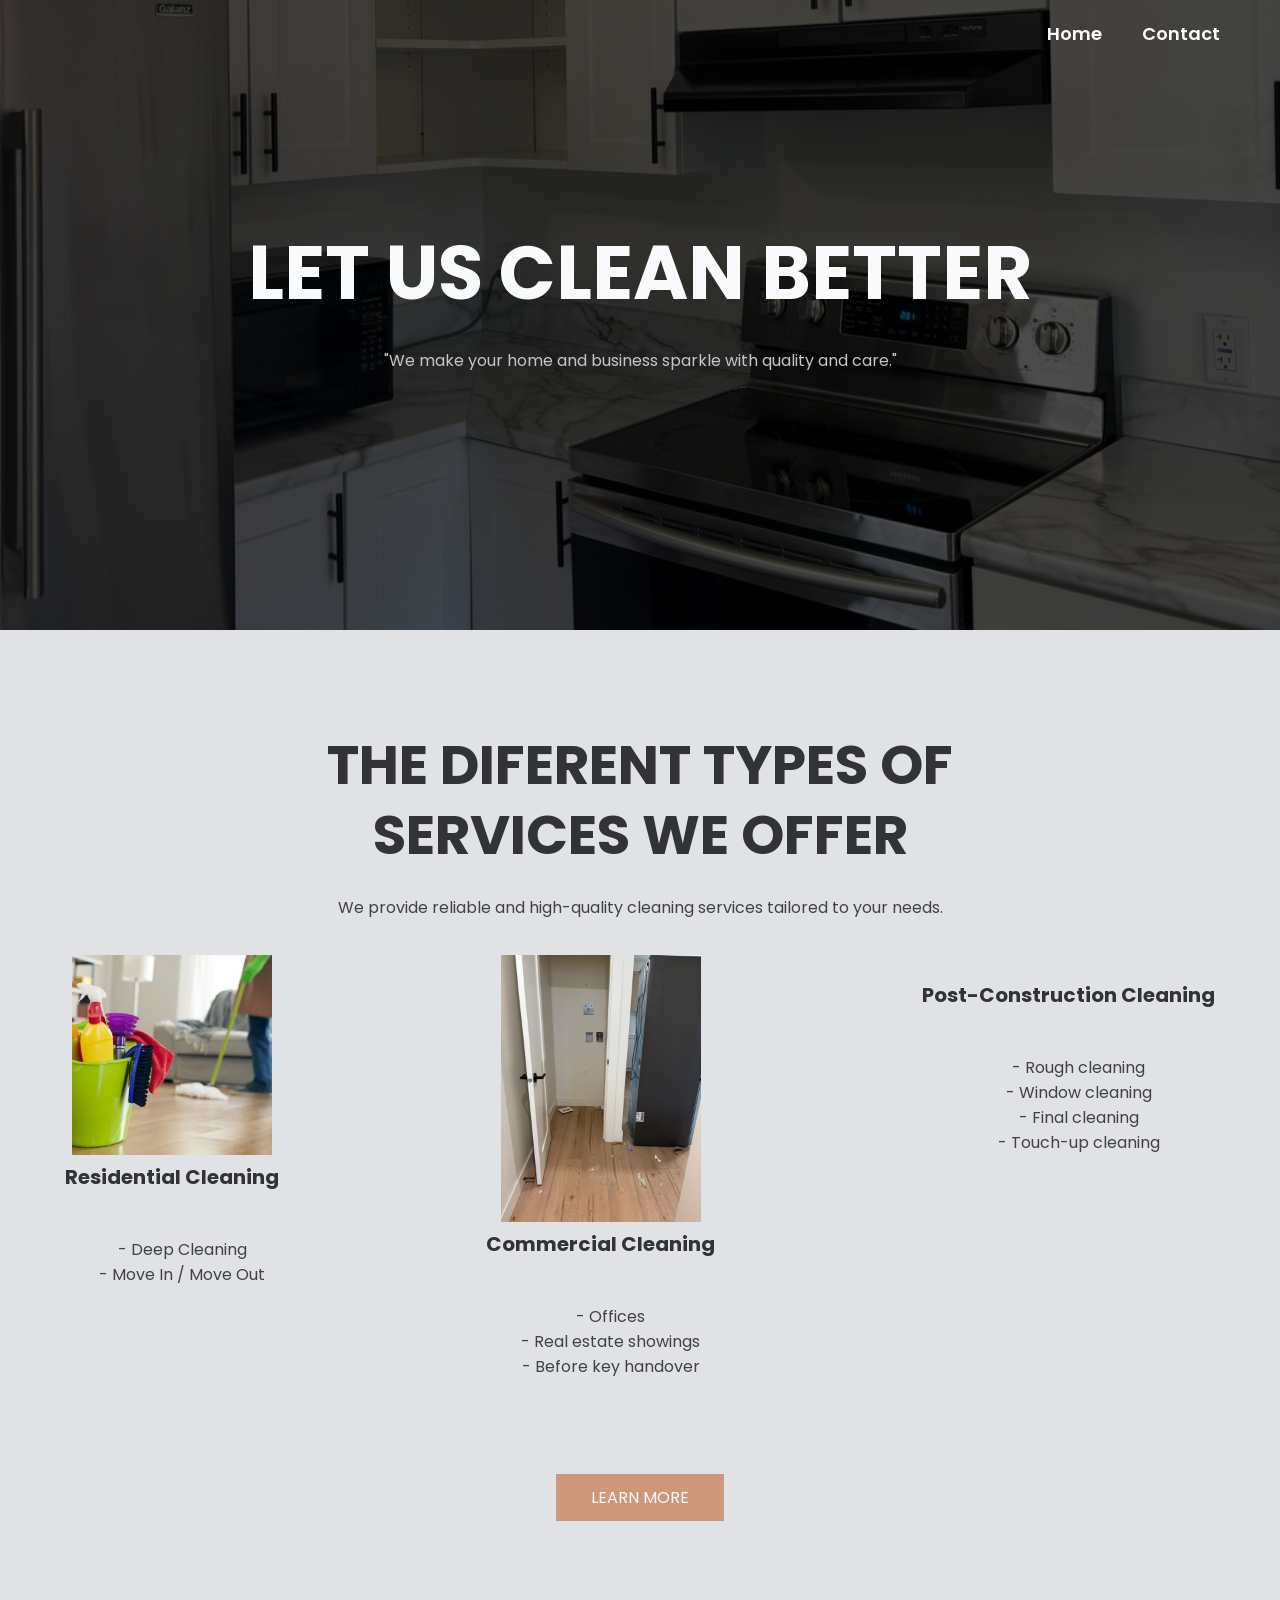
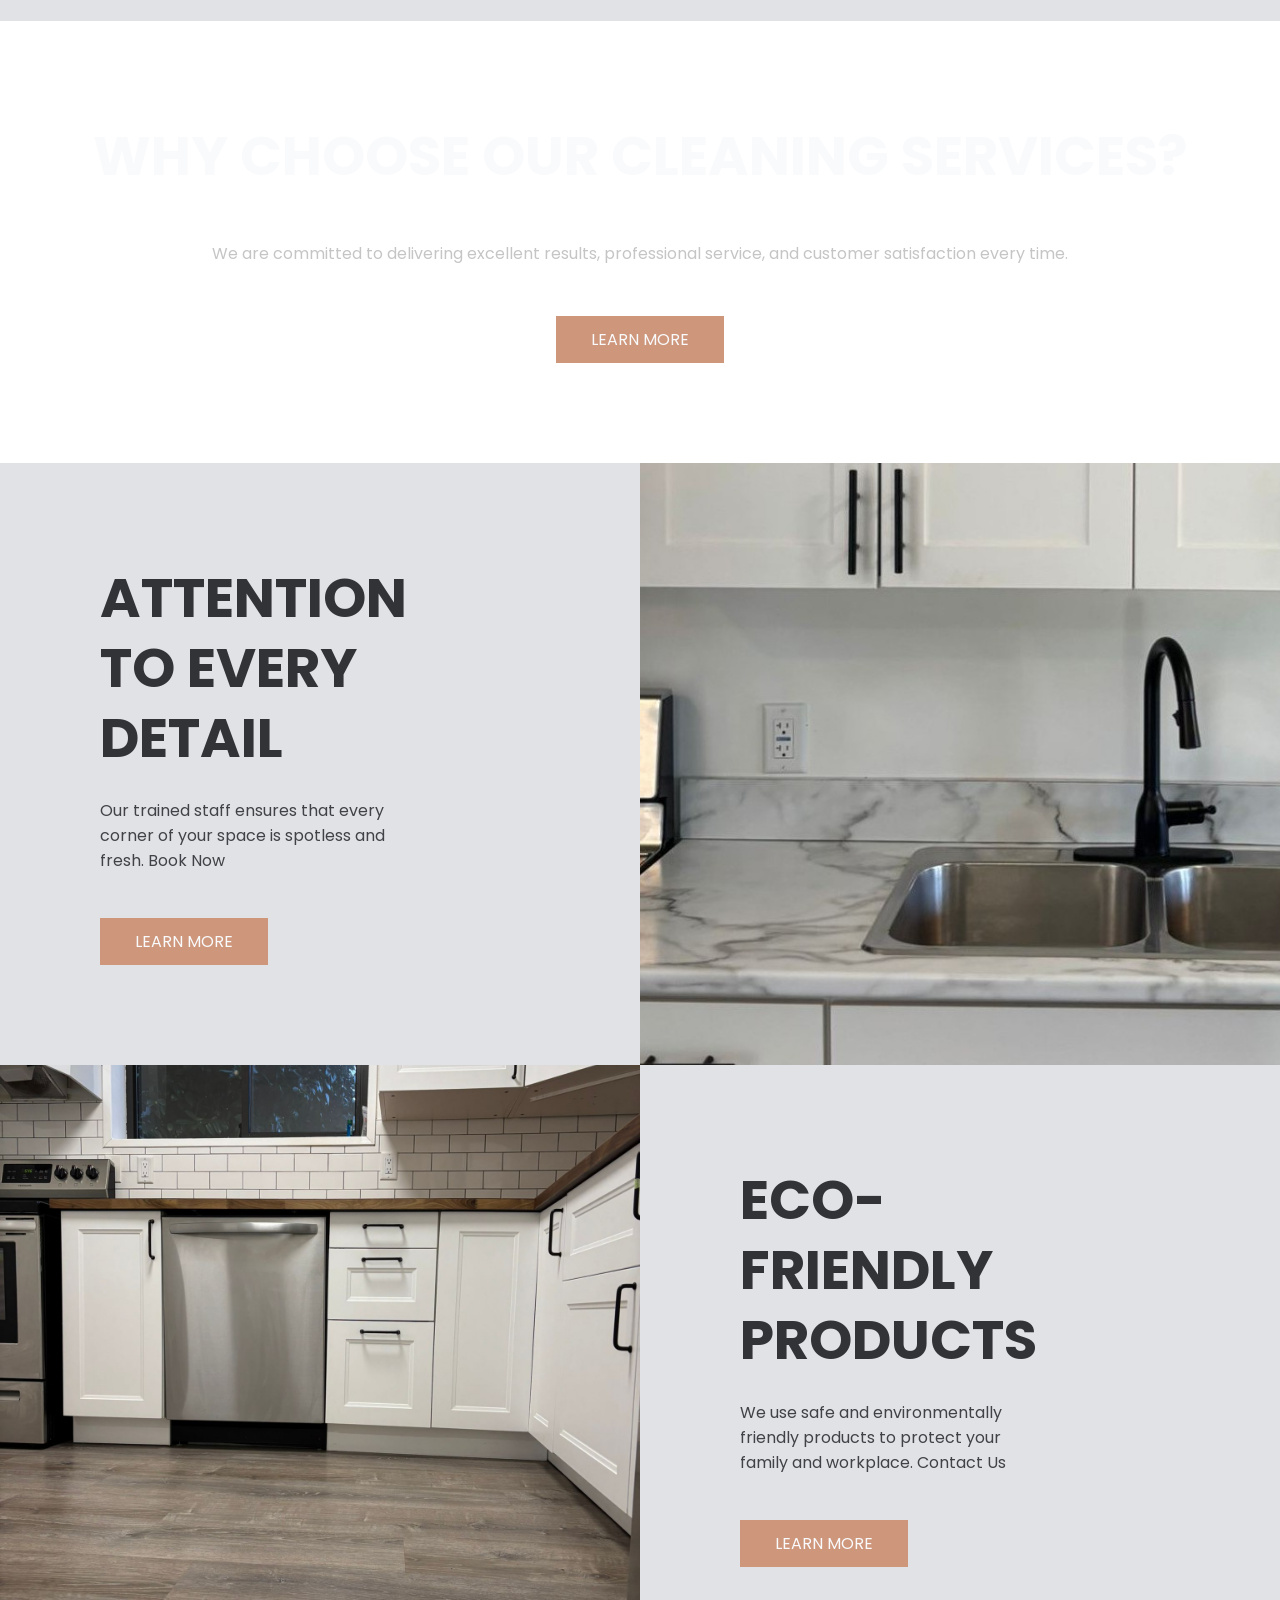
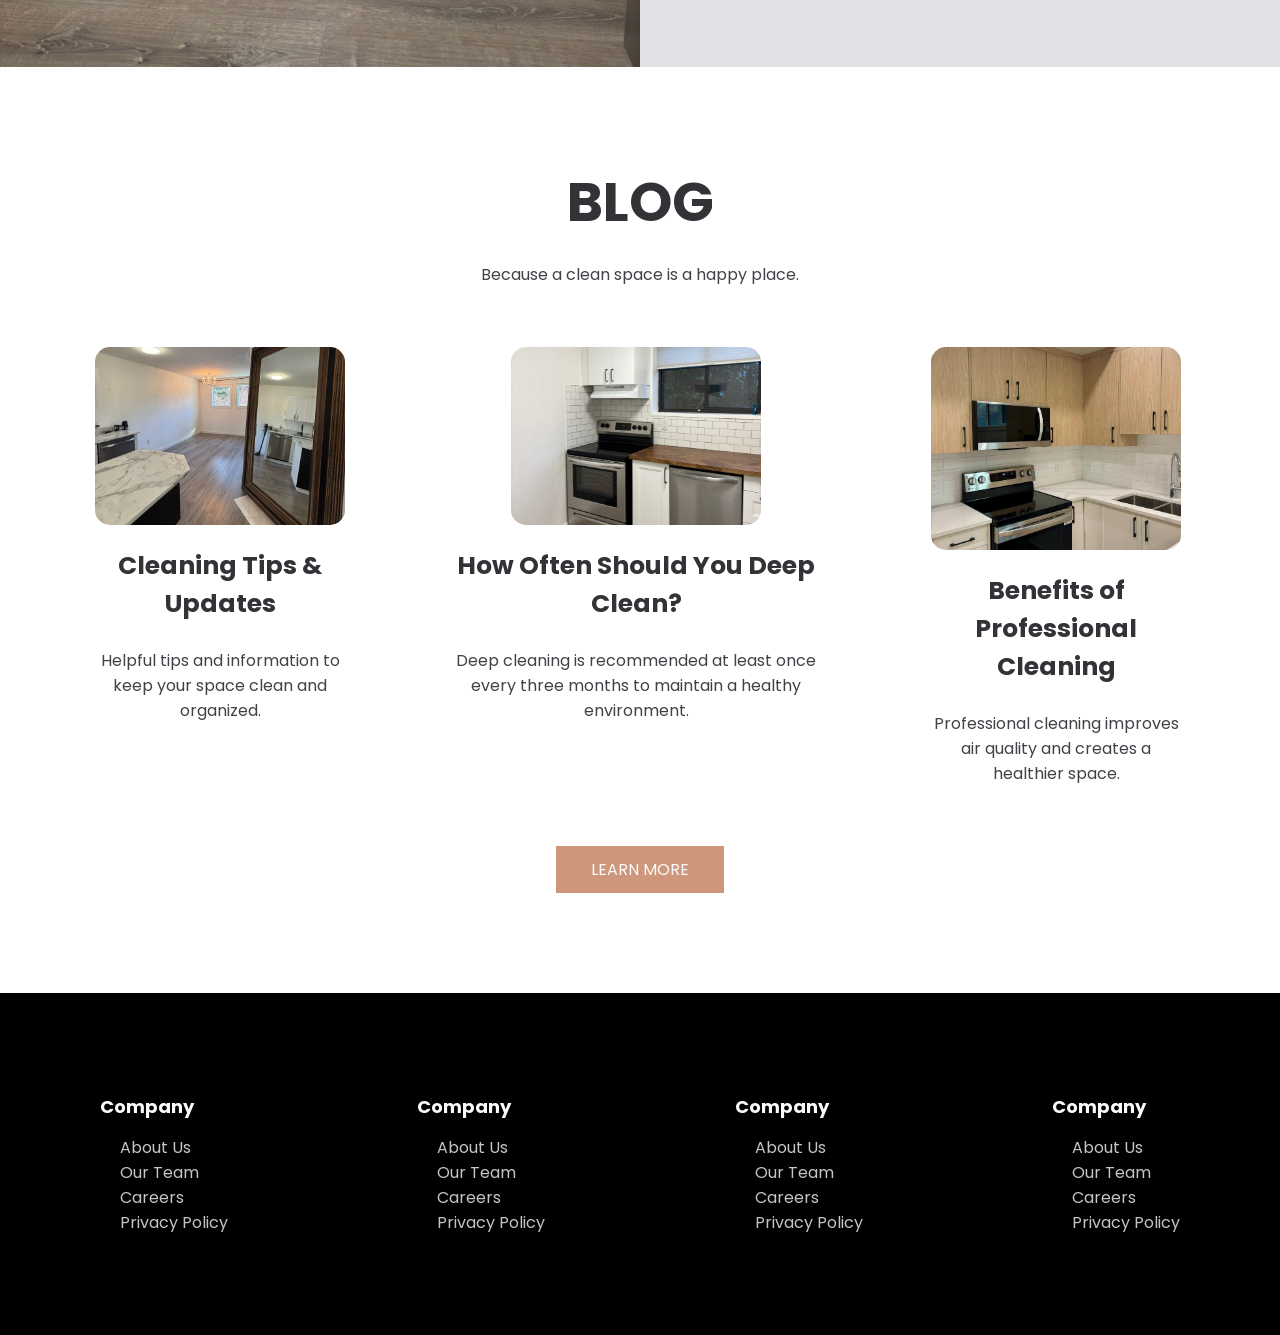
==== commit 6cff99dc: "Update index.html" ====
--- a/index.html
+++ b/index.html
@@ -63,7 +63,7 @@
                     </p>
                 </div>
                 <div class="limpieza-1">
-                    <img src="M.jpg" alt="">
+                    <img src="M.jpeg" alt="">
                     <h3>Post-Construction Cleaning</h3>
                     <p>
                         <ul>
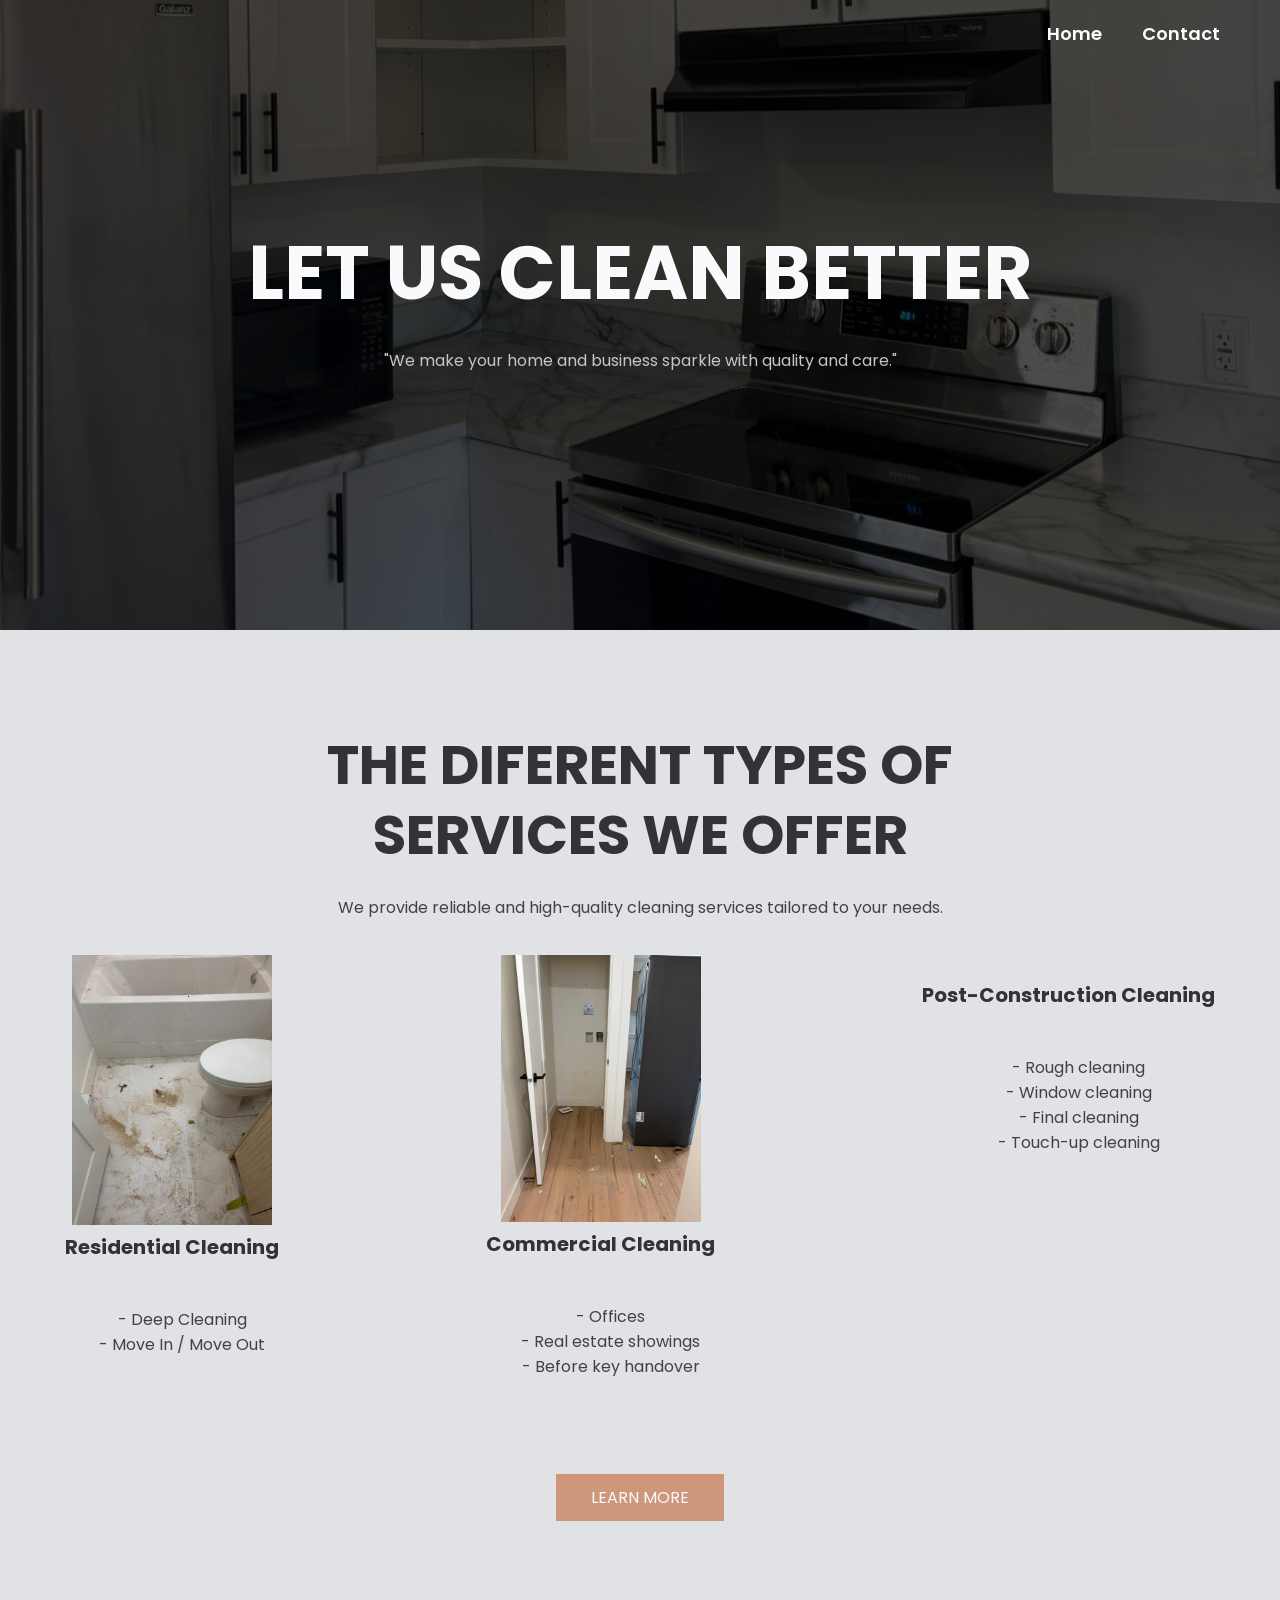
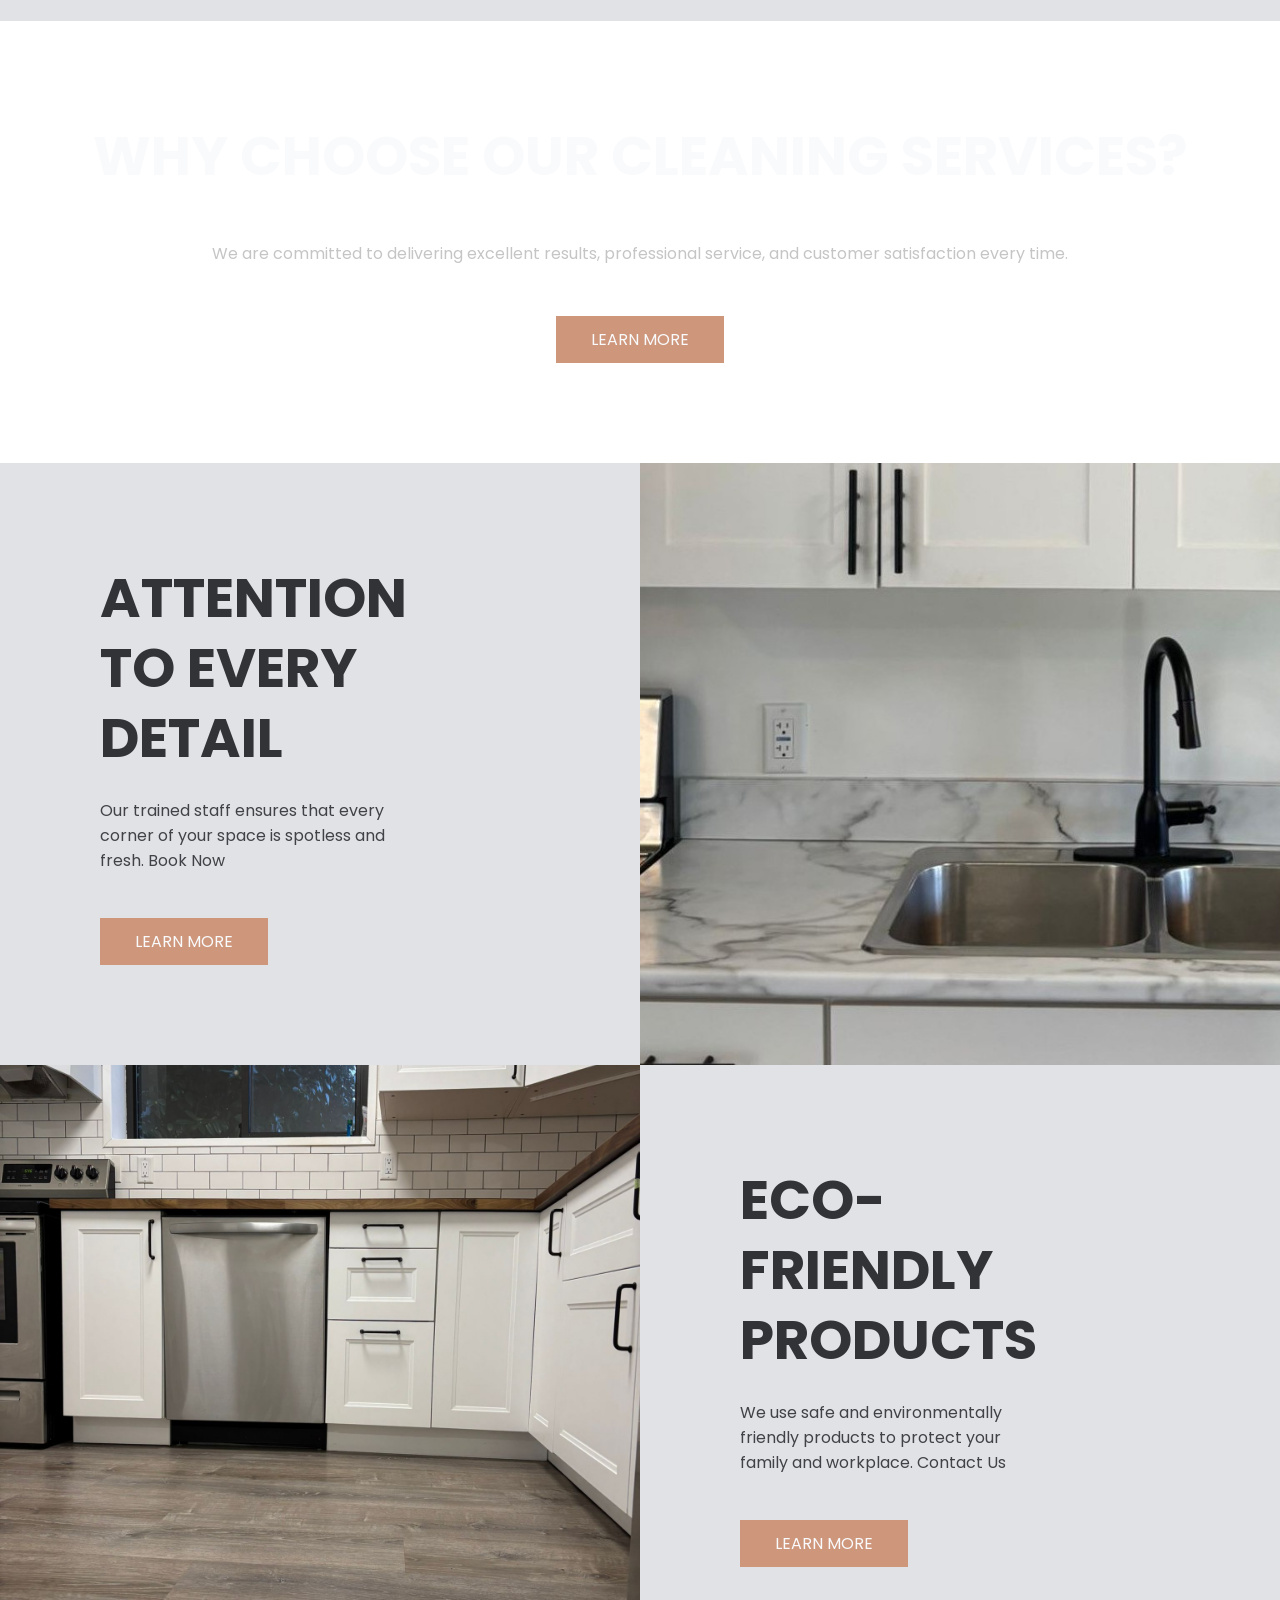
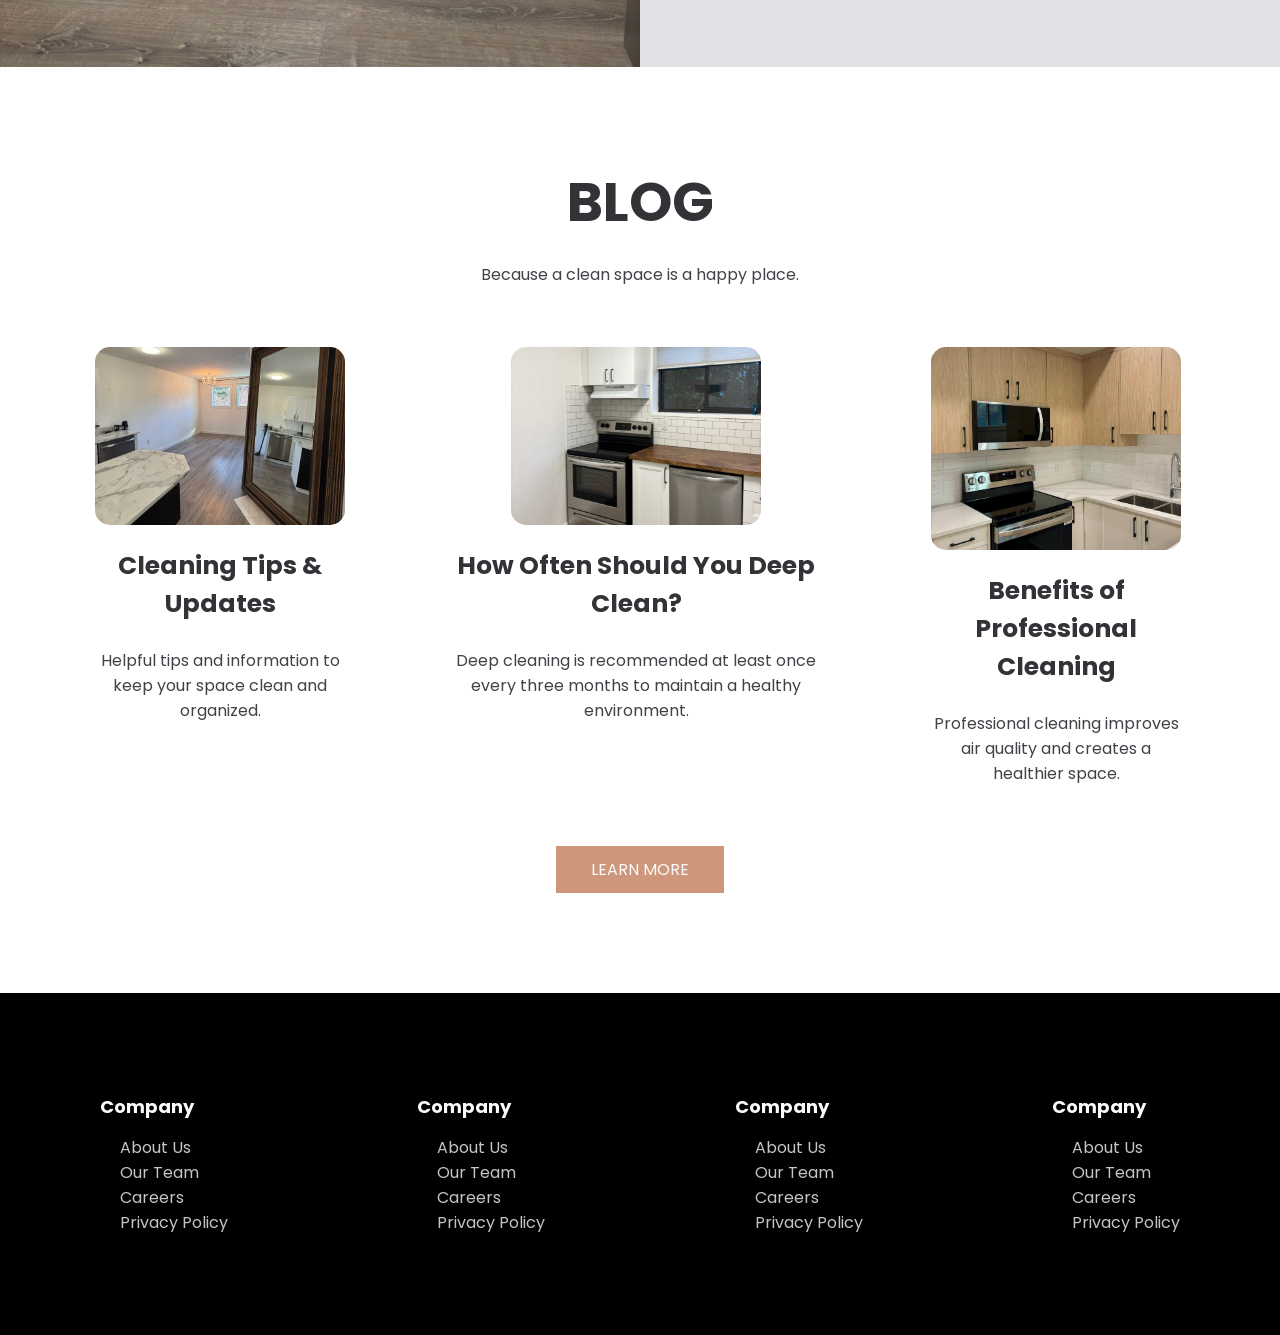
==== commit a972359a: "Update index.html" ====
--- a/index.html
+++ b/index.html
@@ -41,7 +41,7 @@
             </p>
             <div class="limpieza-group">
                 <div class="limpieza-1">
-                    <img src="E.jpg" alt="">
+                    <img src="E.jpeg" alt="">
                     <h3>Residential Cleaning</h3>
                     <p>
                        <ul>
